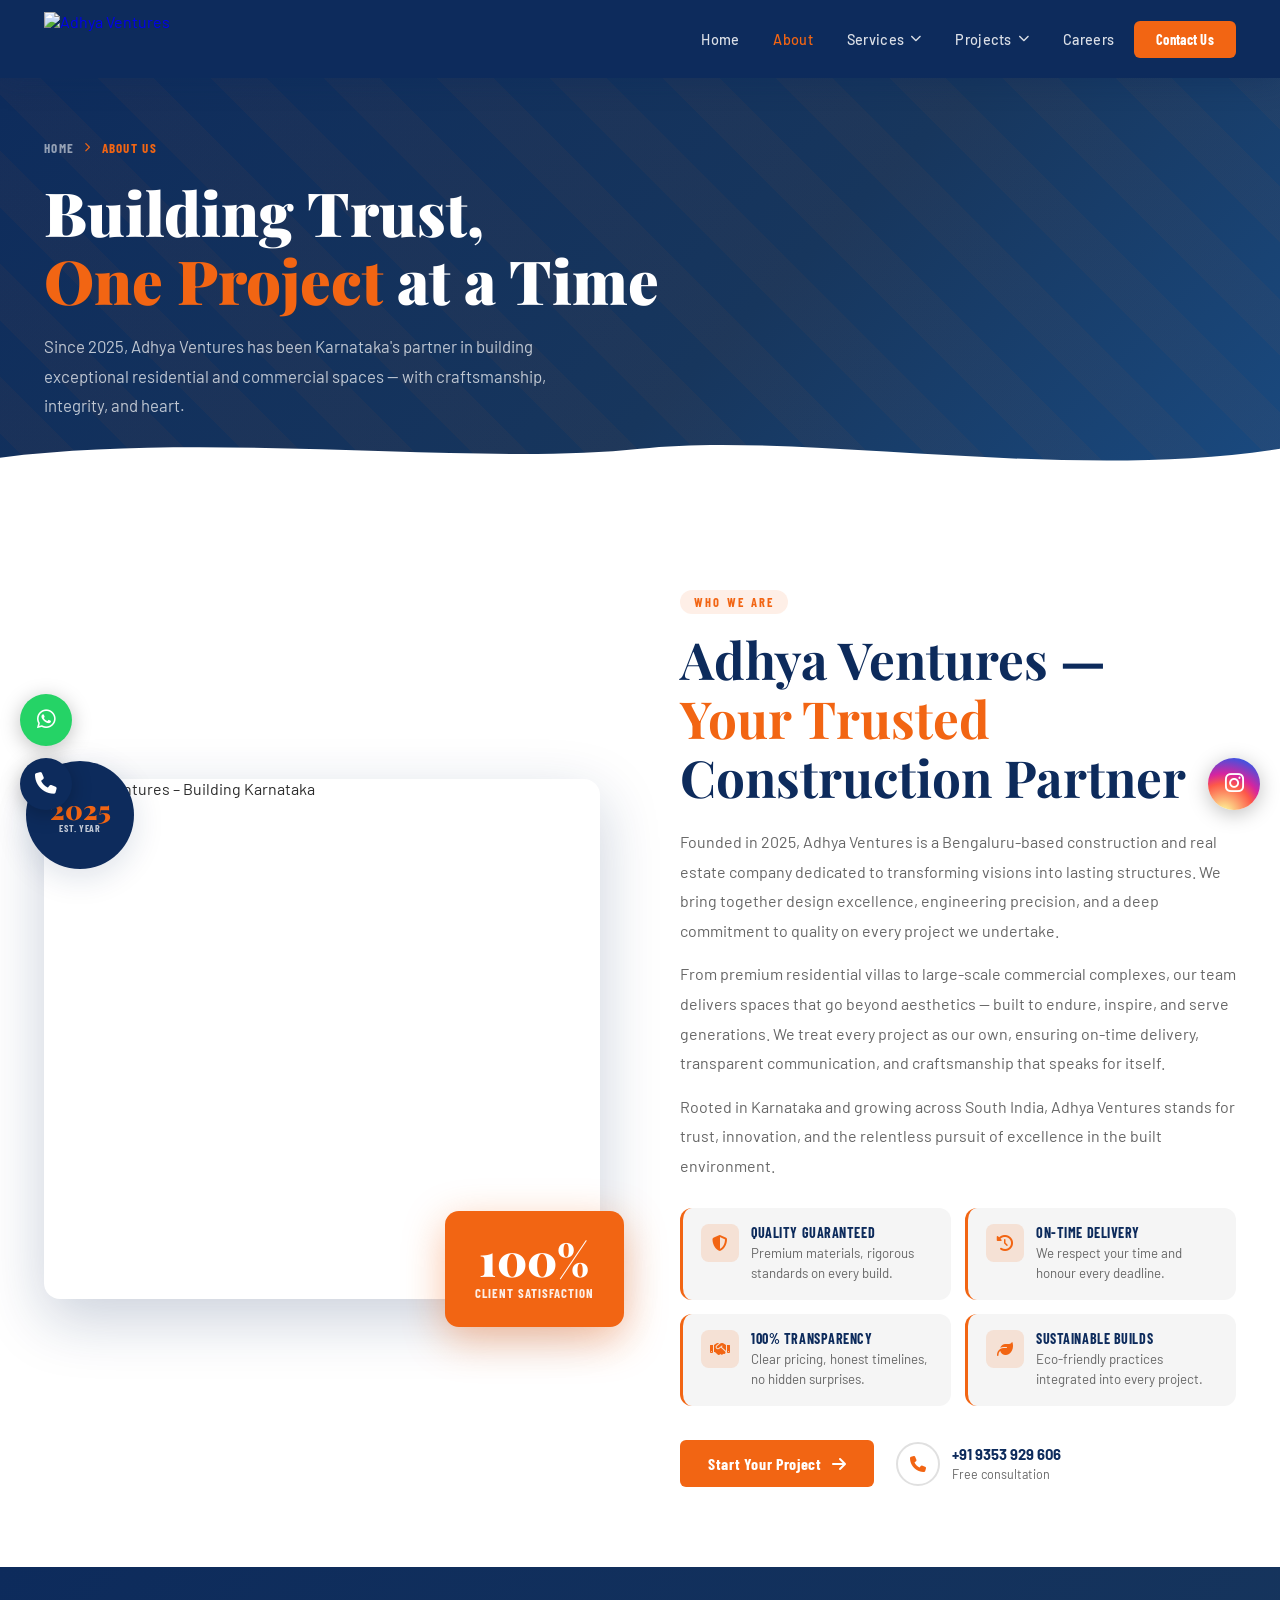
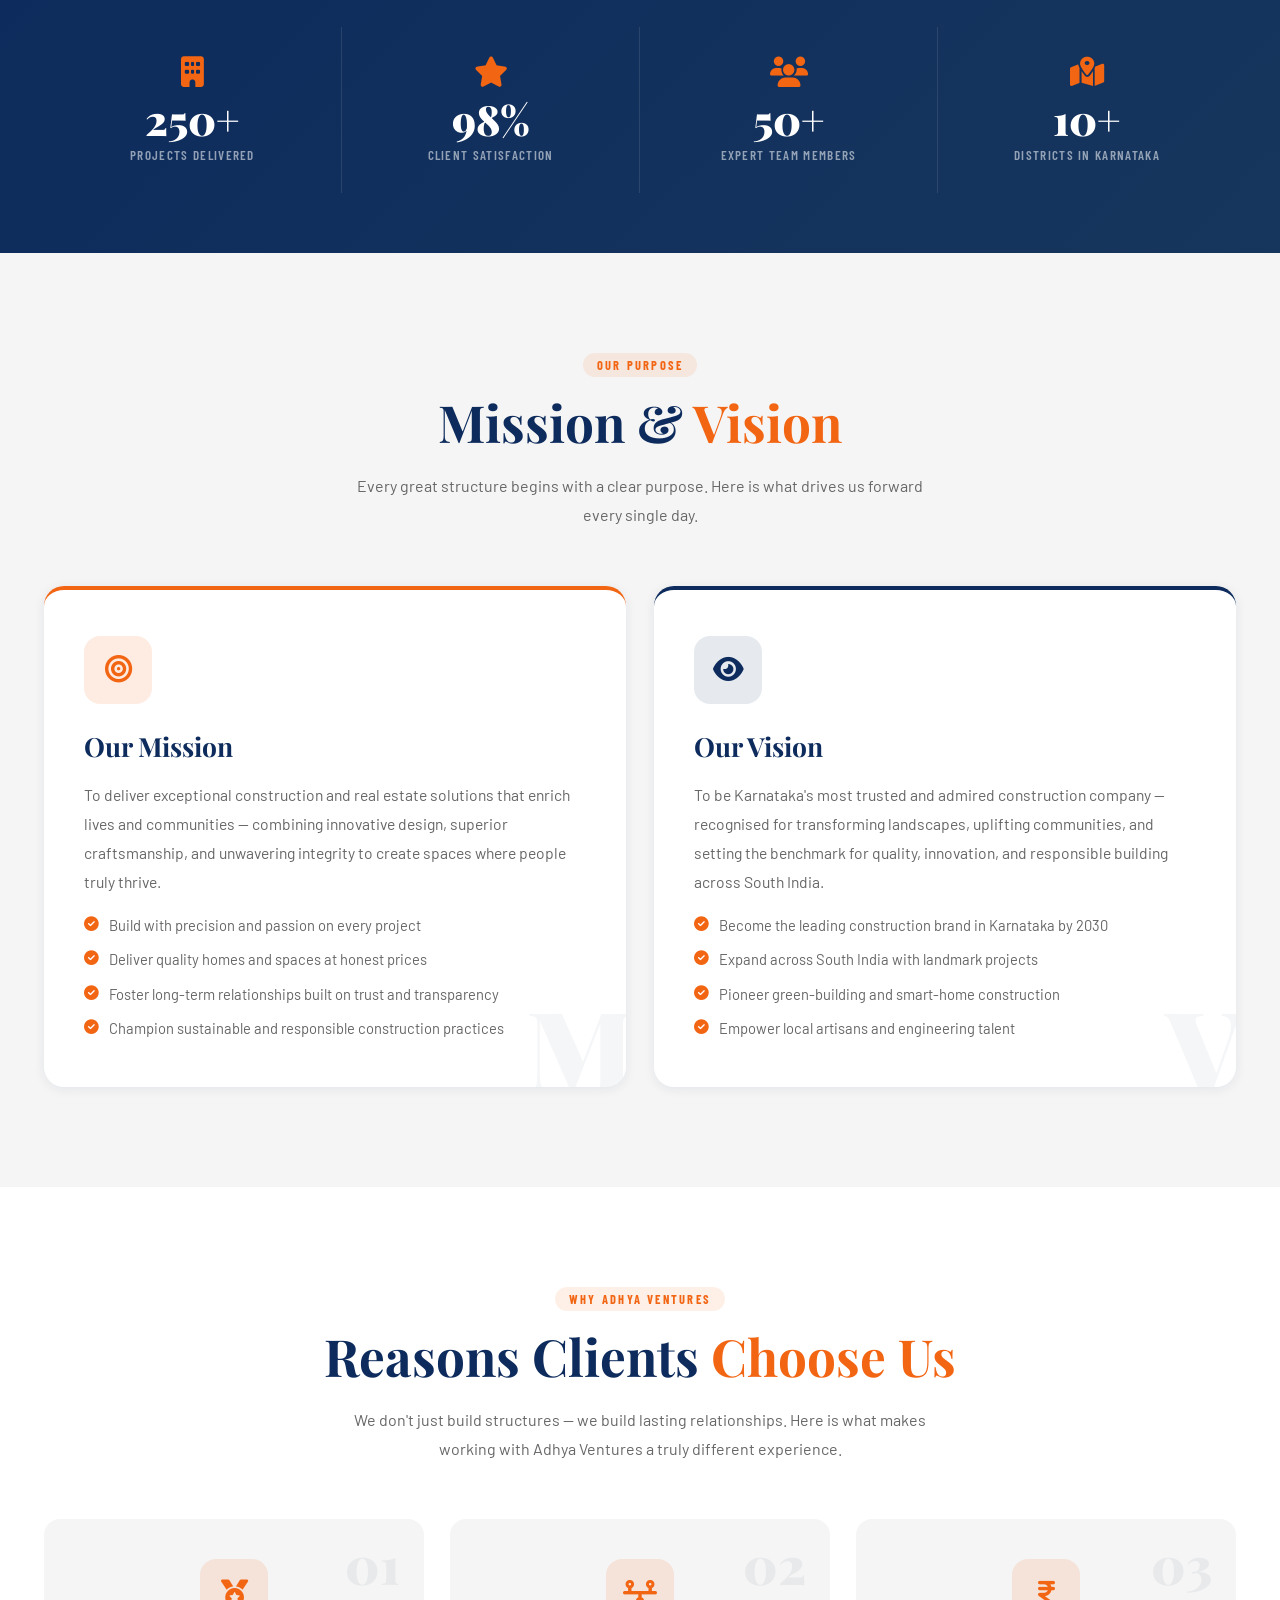
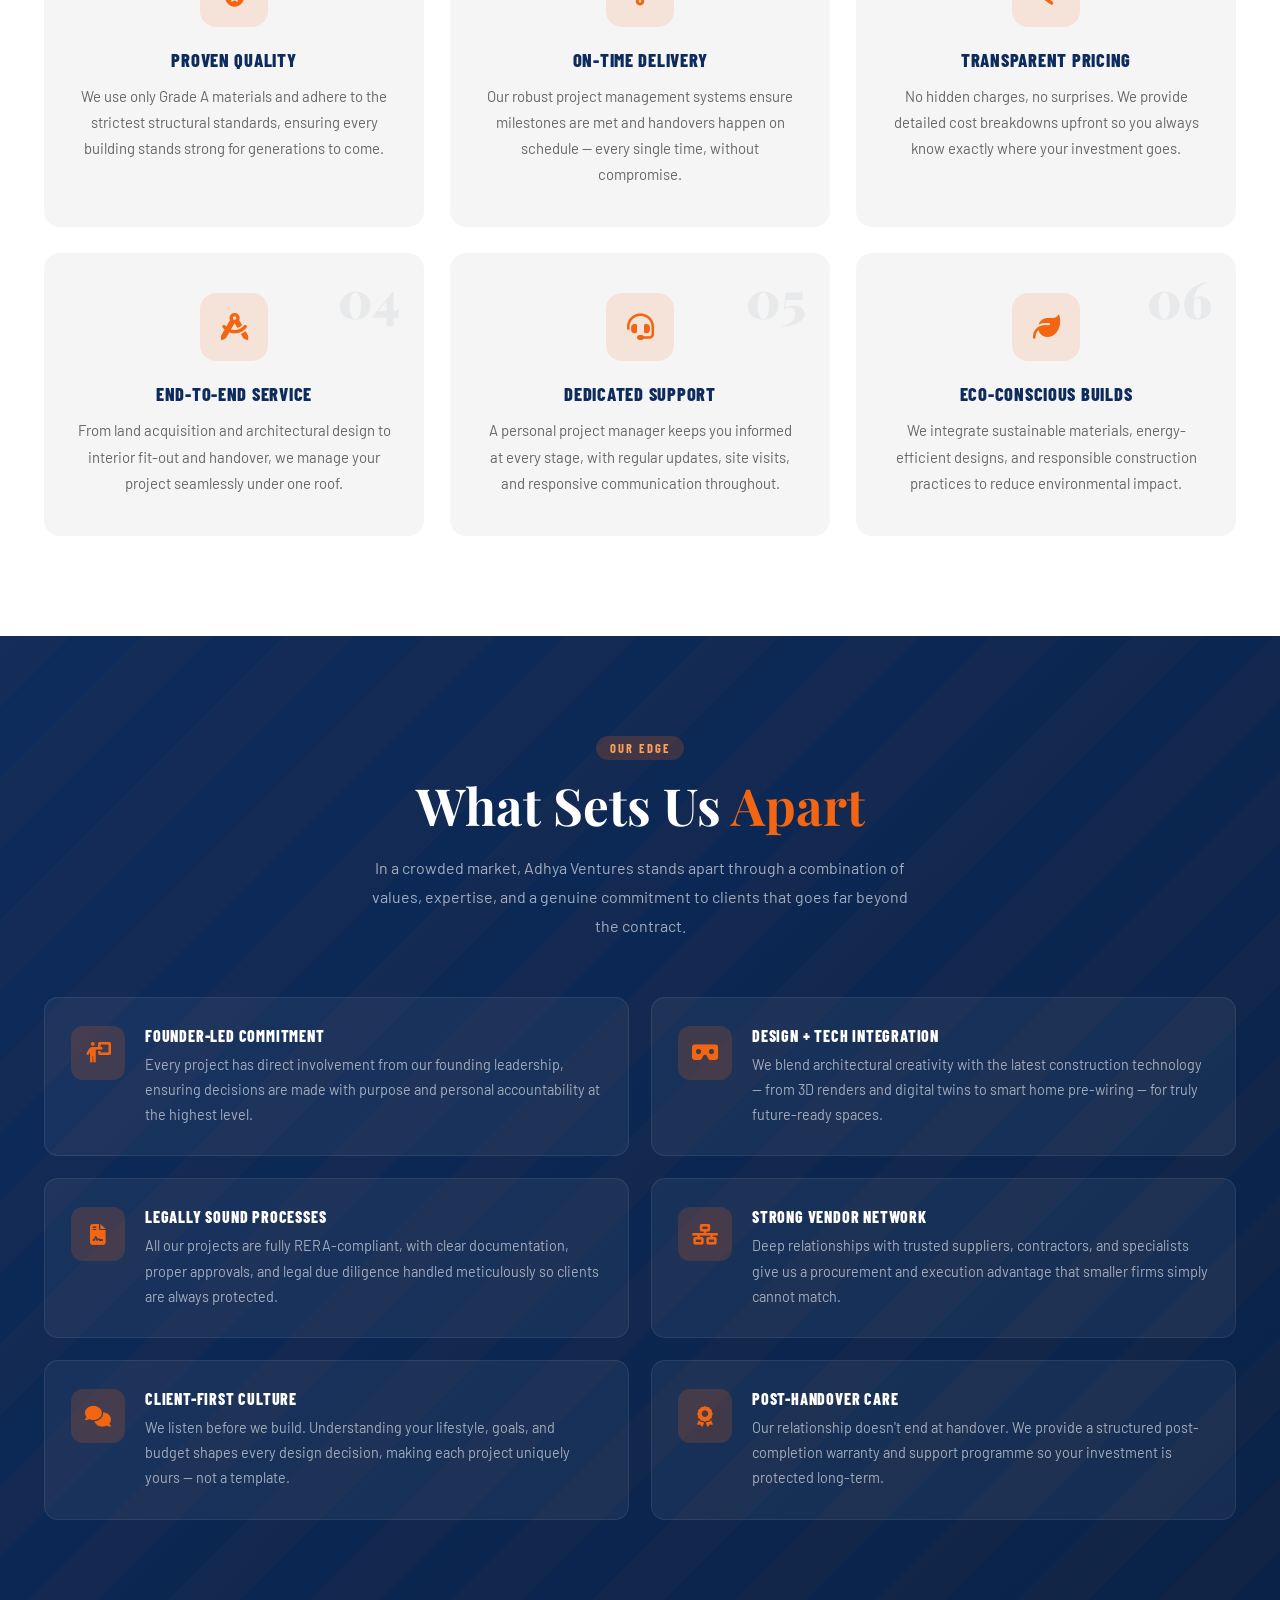
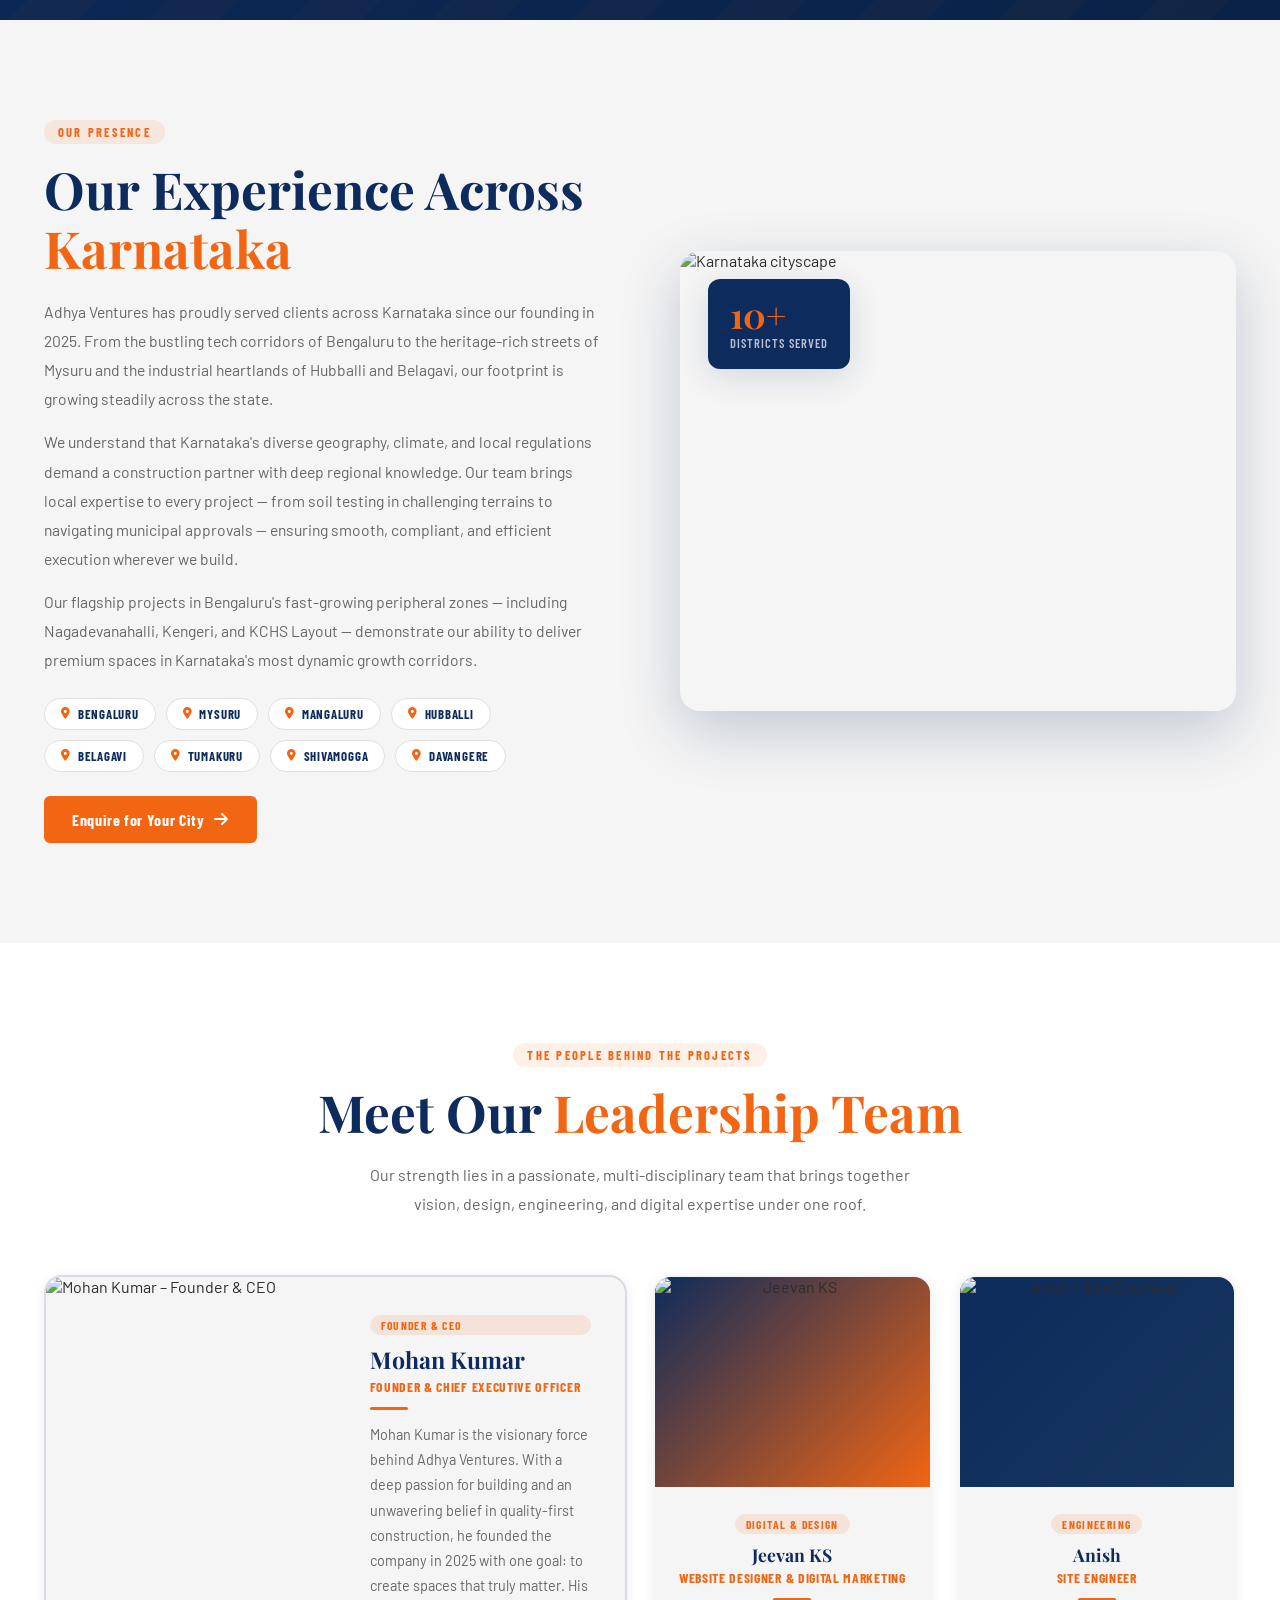
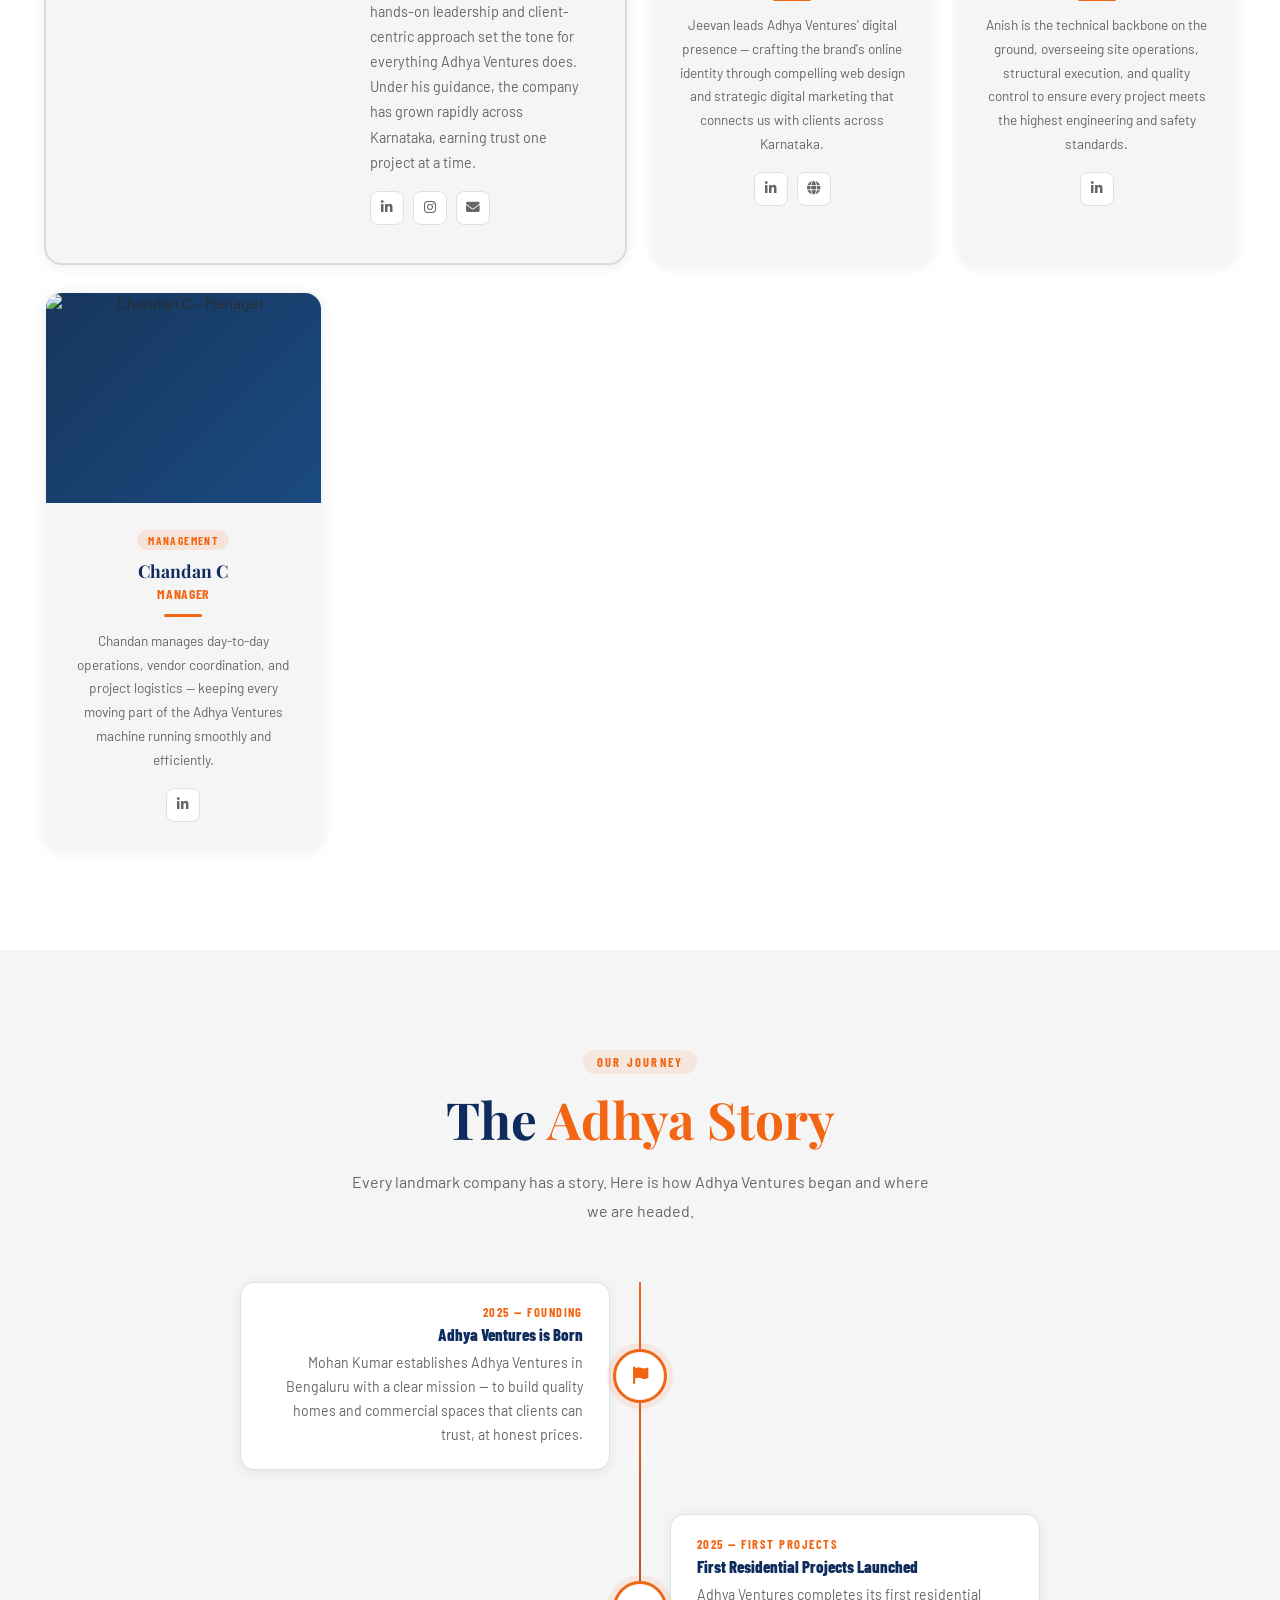
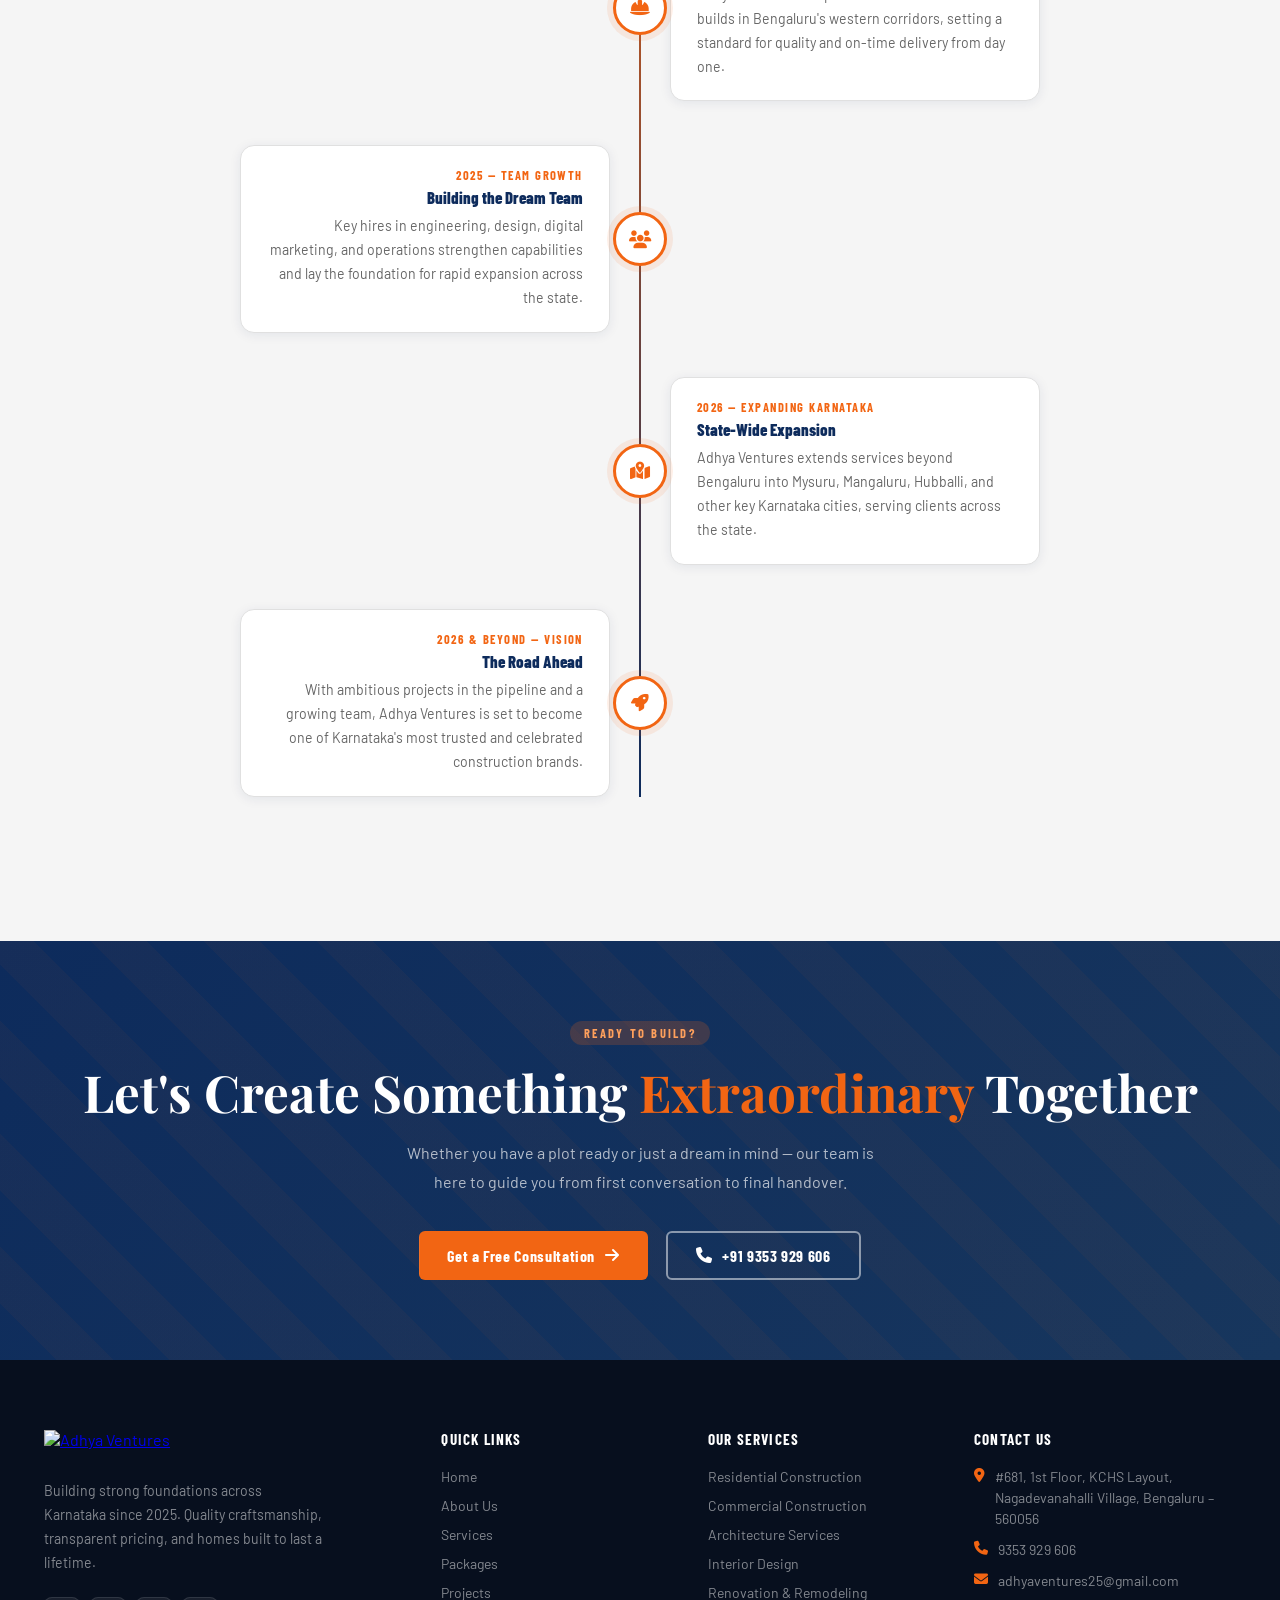
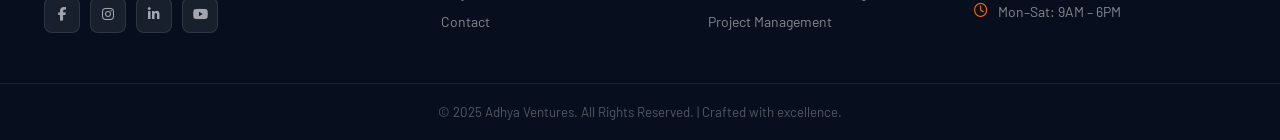
==== about.html @ 51d88b26 "Add files via upload" ====
<!DOCTYPE html>
<html lang="en">
<head>
  <meta charset="UTF-8" />
  <meta name="viewport" content="width=device-width, initial-scale=1.0"/>
  <title>About Us – Adhya Ventures</title>
  <link rel="stylesheet" href="about.css" />
  <link href="https://fonts.googleapis.com/css2?family=Playfair+Display:wght@700;900&family=Barlow:wght@300;400;500;600;700&family=Barlow+Condensed:wght@600;700;800&display=swap" rel="stylesheet"/>
  <link rel="stylesheet" href="https://cdnjs.cloudflare.com/ajax/libs/font-awesome/6.5.0/css/all.min.css"/>
  <style>
    /* ══════════════════════════════════════════════
       ABOUT PAGE – ADDITIONAL STYLES
       (style.css is shared; only page-specific CSS here)
    ══════════════════════════════════════════════ */

    /* ── PAGE HERO ── */
    .page-hero {
      position: relative;
      min-height: 460px;
      display: flex;
      align-items: flex-end;
      overflow: hidden;
      padding-bottom: 70px;
      background: linear-gradient(135deg, #0D2B5C 0%, #17365D 60%, #1a4a80 100%);
    }
    .page-hero::before {
      content: '';
      position: absolute;
      inset: 0;
      background: url('https://images.unsplash.com/photo-1503387762-592deb58ef4e?w=1800&q=80') center/cover no-repeat;
      opacity: 0.12;
    }
    .page-hero-pattern {
      position: absolute;
      inset: 0;
      background-image: repeating-linear-gradient(45deg,transparent,transparent 40px,rgba(242,101,19,.04) 40px,rgba(242,101,19,.04) 80px);
    }
    .page-hero-inner {
      position: relative;
      z-index: 2;
      max-width: 1240px;
      margin: 0 auto;
      padding: 140px 24px 0;
      width: 100%;
    }
    .breadcrumb {
      display: flex;
      align-items: center;
      gap: 10px;
      font-family: var(--ff-cond);
      font-size: .82rem;
      font-weight: 700;
      letter-spacing: .1em;
      text-transform: uppercase;
      color: rgba(255,255,255,.55);
      margin-bottom: 22px;
    }
    .breadcrumb a { color: rgba(255,255,255,.55); text-decoration: none; transition: color .3s; }
    .breadcrumb a:hover { color: var(--orange); }
    .breadcrumb i { font-size: .6rem; color: var(--orange); }
    .breadcrumb span { color: var(--orange); }
    .page-hero-title {
      font-family: var(--ff-display);
      font-size: clamp(2.2rem, 5vw, 3.8rem);
      font-weight: 900;
      color: var(--white);
      line-height: 1.12;
      margin-bottom: 18px;
    }
    .page-hero-title span { color: var(--orange); }
    .page-hero-subtitle {
      font-size: 1.05rem;
      color: rgba(255,255,255,.72);
      max-width: 540px;
      line-height: 1.75;
    }
    .page-hero-wave {
      position: absolute;
      bottom: -1px;
      left: 0;
      right: 0;
    }

    /* ── ABOUT INTRO ── */
    .about-intro-section {
      padding: 100px 0 80px;
      background: var(--white);
    }
    .about-intro-grid {
      display: grid;
      grid-template-columns: 1fr 1fr;
      gap: 80px;
      align-items: center;
    }
    .about-visual-wrap { position: relative; }
    .about-main-img {
      width: 100%;
      height: 520px;
      object-fit: cover;
      border-radius: 16px;
      display: block;
      box-shadow: var(--shadow-lg);
    }
    .about-acc-card {
      position: absolute;
      bottom: -28px;
      right: -24px;
      background: var(--orange);
      color: var(--white);
      border-radius: 14px;
      padding: 26px 30px;
      text-align: center;
      box-shadow: 0 12px 40px rgba(242,101,19,.4);
    }
    .about-acc-card strong {
      display: block;
      font-family: var(--ff-display);
      font-size: 2.8rem;
      font-weight: 900;
      line-height: 1;
    }
    .about-acc-card span {
      font-family: var(--ff-cond);
      font-size: .8rem;
      font-weight: 700;
      letter-spacing: .08em;
      text-transform: uppercase;
      opacity: .9;
    }
    .about-badge-circle {
      position: absolute;
      top: -18px;
      left: -18px;
      background: var(--navy);
      color: var(--white);
      border-radius: 50%;
      width: 108px;
      height: 108px;
      display: flex;
      flex-direction: column;
      align-items: center;
      justify-content: center;
      box-shadow: var(--shadow-md);
      text-align: center;
    }
    .about-badge-circle strong {
      font-family: var(--ff-display);
      font-size: 1.65rem;
      font-weight: 900;
      color: var(--orange);
      line-height: 1;
    }
    .about-badge-circle span {
      font-family: var(--ff-cond);
      font-size: .62rem;
      font-weight: 700;
      letter-spacing: .06em;
      text-transform: uppercase;
      color: rgba(255,255,255,.75);
    }

    /* intro text */
    .about-intro-text p {
      color: var(--text-light);
      line-height: 1.85;
      margin-bottom: 14px;
      font-size: 1rem;
    }
    .ai-highlights {
      display: grid;
      grid-template-columns: 1fr 1fr;
      gap: 14px;
      margin-top: 28px;
    }
    .ai-hl {
      display: flex;
      align-items: flex-start;
      gap: 12px;
      padding: 16px 18px;
      background: var(--gray-bg);
      border-radius: var(--radius);
      border-left: 3px solid var(--orange);
      transition: var(--trans);
    }
    .ai-hl:hover { background: rgba(242,101,19,.07); transform: translateY(-2px); }
    .ai-hl-icon {
      width: 38px; height: 38px;
      background: rgba(242,101,19,.14);
      border-radius: 8px;
      display: flex; align-items: center; justify-content: center;
      color: var(--orange); font-size: 1rem; flex-shrink: 0;
    }
    .ai-hl h6 {
      font-family: var(--ff-cond);
      font-size: .88rem; font-weight: 700;
      letter-spacing: .04em; text-transform: uppercase;
      color: var(--navy); margin-bottom: 3px;
    }
    .ai-hl p { font-size: .83rem; color: var(--text-light); line-height: 1.5; margin: 0; }

    .intro-cta-row {
      display: flex;
      align-items: center;
      gap: 22px;
      margin-top: 34px;
      flex-wrap: wrap;
    }
    .call-link {
      display: flex; align-items: center; gap: 12px;
      text-decoration: none; color: var(--navy); transition: var(--trans);
    }
    .call-link:hover { color: var(--orange); }
    .call-link-icon {
      width: 44px; height: 44px;
      border: 2px solid var(--border);
      border-radius: 50%;
      display: flex; align-items: center; justify-content: center;
      font-size: 1rem; color: var(--orange);
    }
    .call-link strong { display: block; font-size: .93rem; font-weight: 700; }
    .call-link span { font-size: .78rem; color: var(--text-light); }

    /* ── STATS BAND ── */
    .stats-band {
      background: linear-gradient(135deg, var(--navy) 0%, var(--dark) 100%);
      padding: 60px 0;
    }
    .stats-band-inner {
      display: grid;
      grid-template-columns: repeat(4, 1fr);
    }
    .sb-item {
      text-align: center;
      padding: 30px 18px;
      border-right: 1px solid rgba(255,255,255,.1);
    }
    .sb-item:last-child { border-right: none; }
    .sb-item i { font-size: 1.9rem; color: var(--orange); display: block; margin-bottom: 10px; }
    .sb-item strong {
      display: block;
      font-family: var(--ff-display);
      font-size: 2.6rem; font-weight: 900;
      color: var(--white); line-height: 1;
    }
    .sb-item span {
      font-family: var(--ff-cond);
      font-size: .82rem; font-weight: 600;
      letter-spacing: .1em; text-transform: uppercase;
      color: rgba(255,255,255,.55);
      margin-top: 8px; display: block;
    }

    /* ── MISSION & VISION ── */
    .mv-section {
      padding: 100px 0;
      background: var(--gray-bg);
    }
    .section-center { text-align: center; margin-bottom: 56px; }
    .section-center p { color: var(--text-light); max-width: 580px; margin: 0 auto; line-height: 1.8; }
    .mv-grid {
      display: grid;
      grid-template-columns: 1fr 1fr;
      gap: 28px;
    }
    .mv-card {
      background: var(--white);
      border-radius: 20px;
      padding: 46px 40px;
      position: relative;
      overflow: hidden;
      box-shadow: var(--shadow-sm);
      transition: var(--trans);
      border-top: 4px solid transparent;
    }
    .mv-card:hover { transform: translateY(-6px); box-shadow: var(--shadow-md); }
    .mv-card.mission { border-top-color: var(--orange); }
    .mv-card.vision  { border-top-color: var(--navy); }
    .mv-wm {
      position: absolute;
      bottom: -16px; right: -8px;
      font-size: 7rem; opacity: .04;
      color: var(--navy);
      font-family: var(--ff-display); font-weight: 900;
      pointer-events: none; line-height: 1;
    }
    .mv-icon-box {
      width: 68px; height: 68px; border-radius: 16px;
      display: flex; align-items: center; justify-content: center;
      font-size: 1.7rem; margin-bottom: 24px;
    }
    .mv-card.mission .mv-icon-box { background: rgba(242,101,19,.12); color: var(--orange); }
    .mv-card.vision  .mv-icon-box { background: rgba(13,43,92,.1);     color: var(--navy); }
    .mv-card h3 {
      font-family: var(--ff-display);
      font-size: 1.65rem; color: var(--navy); margin-bottom: 16px;
    }
    .mv-card > p { color: var(--text-light); line-height: 1.85; font-size: .98rem; }
    .mv-list { list-style: none; margin-top: 18px; display: flex; flex-direction: column; gap: 11px; }
    .mv-list li {
      display: flex; align-items: flex-start; gap: 10px;
      color: var(--text-light); font-size: .92rem; line-height: 1.6;
    }
    .mv-list li i { color: var(--orange); margin-top: 3px; flex-shrink: 0; }

    /* ── WHY CHOOSE US ── */
    .why-us-section {
      padding: 100px 0;
      background: var(--white);
    }
    .why-us-grid {
      display: grid;
      grid-template-columns: repeat(3, 1fr);
      gap: 26px;
    }
    .wuc {
      background: var(--gray-bg);
      border-radius: 16px;
      padding: 38px 30px;
      text-align: center;
      position: relative;
      overflow: hidden;
      transition: var(--trans);
      border: 2px solid transparent;
    }
    .wuc:hover { border-color: var(--orange); background: var(--white); transform: translateY(-8px); box-shadow: var(--shadow-md); }
    .wuc-num {
      position: absolute; top: 18px; right: 22px;
      font-family: var(--ff-display); font-size: 3.2rem; font-weight: 900;
      color: rgba(13,43,92,.06); line-height: 1;
    }
    .wuc-icon {
      width: 68px; height: 68px; border-radius: 16px;
      background: rgba(242,101,19,.12);
      display: flex; align-items: center; justify-content: center;
      font-size: 1.7rem; color: var(--orange);
      margin: 0 auto 22px; transition: var(--trans);
    }
    .wuc:hover .wuc-icon { background: var(--orange); color: var(--white); }
    .wuc h4 {
      font-family: var(--ff-cond); font-size: 1.15rem; font-weight: 800;
      letter-spacing: .04em; text-transform: uppercase;
      color: var(--navy); margin-bottom: 12px;
    }
    .wuc p { color: var(--text-light); line-height: 1.75; font-size: .93rem; }

    /* ── WHAT SETS US APART ── */
    .apart-section {
      padding: 100px 0;
      background: linear-gradient(135deg, var(--navy) 0%, #0a2247 100%);
      position: relative; overflow: hidden;
    }
    .apart-section::before {
      content: '';
      position: absolute; inset: 0;
      background-image: repeating-linear-gradient(-45deg,transparent,transparent 50px,rgba(242,101,19,.03) 50px,rgba(242,101,19,.03) 100px);
    }
    .apart-inner { position: relative; z-index: 1; }
    .apart-grid {
      display: grid;
      grid-template-columns: repeat(2, 1fr);
      gap: 22px;
    }
    .apart-card {
      display: flex; gap: 20px; align-items: flex-start;
      background: rgba(255,255,255,.05);
      border: 1px solid rgba(255,255,255,.08);
      border-radius: 14px; padding: 28px 26px;
      transition: var(--trans);
    }
    .apart-card:hover {
      background: rgba(242,101,19,.1);
      border-color: rgba(242,101,19,.3);
      transform: translateY(-4px);
    }
    .apart-card-icon {
      width: 54px; height: 54px; border-radius: 12px;
      background: rgba(242,101,19,.18);
      display: flex; align-items: center; justify-content: center;
      font-size: 1.3rem; color: var(--orange); flex-shrink: 0;
      transition: var(--trans);
    }
    .apart-card:hover .apart-card-icon { background: var(--orange); color: var(--white); }
    .apart-card h5 {
      font-family: var(--ff-cond); font-size: 1rem; font-weight: 800;
      letter-spacing: .05em; text-transform: uppercase;
      color: var(--white); margin-bottom: 7px;
    }
    .apart-card p { color: rgba(255,255,255,.6); font-size: .9rem; line-height: 1.75; }

    /* ── KARNATAKA EXPERIENCE ── */
    .karnataka-section {
      padding: 100px 0;
      background: var(--gray-bg);
    }
    .karnataka-grid {
      display: grid;
      grid-template-columns: 1fr 1fr;
      gap: 80px;
      align-items: center;
    }
    .karnataka-text p { color: var(--text-light); line-height: 1.85; font-size: .98rem; margin-bottom: 14px; }
    .region-tags { display: flex; flex-wrap: wrap; gap: 10px; margin: 24px 0; }
    .rtag {
      display: flex; align-items: center; gap: 7px;
      background: var(--white); border: 1px solid var(--border);
      border-radius: 30px; padding: 7px 16px;
      font-family: var(--ff-cond); font-size: .8rem;
      font-weight: 700; letter-spacing: .06em; text-transform: uppercase;
      color: var(--navy); transition: var(--trans); cursor: default;
    }
    .rtag:hover { background: var(--orange); color: var(--white); border-color: var(--orange); }
    .rtag i { color: var(--orange); font-size: .72rem; }
    .rtag:hover i { color: var(--white); }
    .karnataka-visual { position: relative; }
    .k-img-wrap { border-radius: 20px; overflow: hidden; box-shadow: var(--shadow-lg); position: relative; }
    .k-img-wrap img { width: 100%; height: 460px; object-fit: cover; display: block; }
    .k-stat-overlay {
      position: absolute; top: 28px; left: 28px;
      background: var(--navy); color: var(--white);
      border-radius: 12px; padding: 18px 22px;
      box-shadow: var(--shadow-md);
    }
    .k-stat-overlay strong {
      display: block;
      font-family: var(--ff-display); font-size: 2.2rem;
      color: var(--orange); line-height: 1;
    }
    .k-stat-overlay span {
      font-family: var(--ff-cond); font-size: .78rem;
      font-weight: 600; letter-spacing: .08em;
      text-transform: uppercase; color: rgba(255,255,255,.7);
    }

    /* ── LEADERSHIP TEAM ── */
    .team-section {
      padding: 100px 0;
      background: var(--white);
    }
    .team-grid {
      display: grid;
      grid-template-columns: repeat(4, 1fr);
      gap: 26px;
    }
    .tc {
      background: var(--gray-bg);
      border-radius: 18px;
      overflow: hidden;
      box-shadow: var(--shadow-sm);
      transition: var(--trans);
      border: 2px solid transparent;
      text-align: center;
    }
    .tc:hover { transform: translateY(-8px); box-shadow: var(--shadow-md); border-color: var(--orange); }
    .tc.featured {
      grid-column: span 2;
      display: grid;
      grid-template-columns: 1fr 1fr;
      text-align: left;
      border-color: rgba(13,43,92,.12);
    }
    .tc.featured:hover { border-color: var(--orange); }
    .tc-img {
      position: relative; overflow: hidden;
    }
    .tc.featured .tc-img { min-height: 340px; }
    .tc:not(.featured) .tc-img { height: 210px; }
    .tc-img img {
      width: 100%; height: 100%;
      object-fit: cover; object-position: top;
      display: block; transition: transform .5s ease;
    }
    .tc:hover .tc-img img { transform: scale(1.05); }
    .tc-img-overlay {
      position: absolute; inset: 0;
      background: linear-gradient(to top, rgba(13,43,92,.65) 0%, transparent 60%);
      opacity: 0; transition: var(--trans);
    }
    .tc:hover .tc-img-overlay { opacity: 1; }
    .tc-info { padding: 26px 22px; }
    .tc.featured .tc-info {
      padding: 38px 34px;
      display: flex; flex-direction: column; justify-content: center;
    }
    .tc-badge {
      display: inline-block;
      background: rgba(242,101,19,.12);
      color: var(--orange);
      font-family: var(--ff-cond); font-size: .72rem;
      font-weight: 700; letter-spacing: .12em; text-transform: uppercase;
      padding: 3px 11px; border-radius: 30px;
      margin-bottom: 9px;
    }
    .tc-info h3 {
      font-family: var(--ff-display);
      font-size: 1.45rem; color: var(--navy); margin-bottom: 3px;
    }
    .tc:not(.featured) .tc-info h3 { font-size: 1.1rem; }
    .tc-title {
      font-family: var(--ff-cond); font-size: .86rem;
      font-weight: 700; letter-spacing: .05em; text-transform: uppercase;
      color: var(--orange); margin-bottom: 12px;
    }
    .tc-divider {
      width: 38px; height: 3px;
      background: var(--orange); border-radius: 2px;
      margin-bottom: 12px;
    }
    .tc:not(.featured) .tc-divider { margin: 0 auto 12px; }
    .tc-info p { color: var(--text-light); font-size: .9rem; line-height: 1.75; }
    .tc:not(.featured) .tc-info p { font-size: .85rem; }
    .tc-socials {
      display: flex; gap: 9px; margin-top: 16px;
    }
    .tc:not(.featured) .tc-socials { justify-content: center; }
    .tc-soc {
      width: 34px; height: 34px; border-radius: 8px;
      background: var(--white); border: 1px solid var(--border);
      display: flex; align-items: center; justify-content: center;
      color: var(--text-light); font-size: .85rem;
      text-decoration: none; transition: var(--trans);
    }
    .tc-soc:hover { background: var(--orange); color: var(--white); border-color: var(--orange); }

    /* ── OUR STORY TIMELINE ── */
    .story-section {
      padding: 100px 0;
      background: var(--gray-bg);
    }
    .tl-wrap {
      position: relative;
      max-width: 800px;
      margin: 0 auto;
    }
    .tl-wrap::before {
      content: '';
      position: absolute;
      left: 50%; top: 0; bottom: 0;
      width: 2px;
      background: linear-gradient(to bottom, var(--orange), var(--navy));
      transform: translateX(-50%);
    }
    .tl-row {
      display: grid;
      grid-template-columns: 1fr 60px 1fr;
      align-items: center;
      margin-bottom: 44px;
    }
    .tl-node {
      width: 54px; height: 54px; border-radius: 50%;
      background: var(--white); border: 3px solid var(--orange);
      display: flex; align-items: center; justify-content: center;
      font-size: 1.1rem; color: var(--orange);
      box-shadow: 0 0 0 6px rgba(242,101,19,.1);
      z-index: 1; position: relative;
      justify-self: center;
    }
    .tl-card {
      background: var(--white); border-radius: 14px;
      padding: 22px 26px;
      box-shadow: var(--shadow-sm);
      border: 1px solid var(--border);
      transition: var(--trans);
    }
    .tl-card:hover { box-shadow: var(--shadow-md); border-color: var(--orange); }
    .tl-card.right { text-align: left; }
    .tl-card.left  { text-align: right; }
    .tl-empty { /* spacer */ }
    .tl-year {
      font-family: var(--ff-cond); font-size: .78rem;
      font-weight: 700; letter-spacing: .12em; text-transform: uppercase;
      color: var(--orange); margin-bottom: 5px;
    }
    .tl-card h4 {
      font-family: var(--ff-cond); font-size: 1.05rem;
      font-weight: 800; color: var(--navy); margin-bottom: 7px;
    }
    .tl-card p { color: var(--text-light); font-size: .88rem; line-height: 1.7; }

    /* ── RESPONSIVE ── */
    @media (max-width: 1024px) {
      .about-intro-grid,
      .karnataka-grid { grid-template-columns: 1fr; gap: 48px; }
      .about-acc-card { right: 0; }
      .about-badge-circle { top: -14px; left: -12px; }
      .stats-band-inner { grid-template-columns: repeat(2, 1fr); }
      .sb-item { border-right: none; border-bottom: 1px solid rgba(255,255,255,.1); }
      .sb-item:nth-child(odd) { border-right: 1px solid rgba(255,255,255,.1); }
    }
    @media (max-width: 900px) {
      .mv-grid { grid-template-columns: 1fr; }
      .why-us-grid { grid-template-columns: 1fr 1fr; }
      .apart-grid { grid-template-columns: 1fr; }
      .team-grid { grid-template-columns: 1fr 1fr; }
      .tc.featured { grid-column: span 2; grid-template-columns: 1fr; }
      .tc.featured .tc-img { min-height: 240px; }
      .tc.featured .tc-info { text-align: center; }
      .tc.featured .tc-divider { margin: 0 auto 12px; }
      .tc.featured .tc-socials { justify-content: center; }
      .tl-wrap::before { left: 24px; }
      .tl-row { grid-template-columns: 52px 1fr; grid-template-rows: auto; }
      .tl-card.left { text-align: left; grid-column: 2; grid-row: 1; }
      .tl-card.right { grid-column: 2; grid-row: 1; }
      .tl-node { grid-column: 1; grid-row: 1; justify-self: center; }
      .tl-empty { display: none; }
    }
    @media (max-width: 640px) {
      .why-us-grid { grid-template-columns: 1fr; }
      .ai-highlights { grid-template-columns: 1fr; }
      .team-grid { grid-template-columns: 1fr; }
      .tc.featured { grid-column: span 1; }
      .stats-band-inner { grid-template-columns: 1fr 1fr; }
    }
  </style>
</head>
<body>

  <!-- ═══ FLOATING SOCIALS ═══ -->
  <div class="float-left-stack">
    <a href="https://wa.me/919353929606" target="_blank" rel="noopener" class="float-btn whatsapp-btn" aria-label="Chat on WhatsApp">
      <i class="fa-brands fa-whatsapp"></i>
      <span class="float-tooltip">Chat on WhatsApp</span>
    </a>
    <a href="tel:+919353929606" class="float-btn phone-btn" aria-label="Call Us">
      <i class="fa-solid fa-phone"></i>
      <span class="float-tooltip">Call Us</span>
    </a>
  </div>
  <div class="float-right-stack">
    <a href="https://www.instagram.com/adhyaventures" target="_blank" rel="noopener" class="float-btn instagram-float-btn" aria-label="Follow on Instagram">
      <i class="fa-brands fa-instagram"></i>
      <span class="float-tooltip float-tooltip-left">@adhyaventures</span>
    </a>
  </div>

  <!-- ═══ NAVBAR ═══ -->
  <header class="navbar scrolled" id="navbar">
    <div class="nav-inner">
      <a href="index.html" class="logo">
        <!-- ✏️ Same logo as index.html — replace path if needed -->
        <img src="adhya-logo.jpeg" alt="Adhya Ventures" class="nav-logo-img"/>
      </a>
      <nav class="nav-links">
        <a href="index.html">Home</a>
        <a href="about.html" style="color:var(--orange);">About</a>
        <div class="nav-dropdown">
          <a href="services.html" class="nav-dropdown-toggle">Services <i class="fa-solid fa-chevron-down nav-chevron"></i></a>
          <div class="nav-dropdown-menu">
            <a href="services.html" class="dropdown-item">
              <i class="fa-solid fa-helmet-safety"></i>
              <div><span>Construction Services</span><small>Residential &amp; Commercial builds</small></div>
            </a>
            <a href="services.html" class="dropdown-item">
              <i class="fa-solid fa-compass-drafting"></i>
              <div><span>Architecture Services</span><small>Planning, design &amp; visualisation</small></div>
            </a>
            <a href="services.html" class="dropdown-item">
              <i class="fa-solid fa-couch"></i>
              <div><span>Interior Design</span><small>Residential &amp; commercial spaces</small></div>
            </a>
          </div>
        </div>
        <div class="nav-dropdown">
          <a href="projects.html" class="nav-dropdown-toggle">Projects <i class="fa-solid fa-chevron-down nav-chevron"></i></a>
          <div class="nav-dropdown-menu">
            <a href="projects.html" class="dropdown-item">
              <i class="fa-solid fa-house-chimney"></i>
              <div><span>Residential</span><small>Villas, apartments &amp; homes</small></div>
            </a>
            <a href="Projects.html" class="dropdown-item">
              <i class="fa-solid fa-building"></i>
              <div><span>Commercial</span><small>Offices, retail &amp; business complexes</small></div>
            </a>
          </div>
        </div>
        <a href="#careesrs">Careers</a>
        <a href="contact.html" class="nav-cta">Contact Us</a>
      </nav>
      <button class="hamburger" id="hamburger" aria-label="Menu">
        <span></span><span></span><span></span>
      </button>
    </div>
    <div class="mobile-menu" id="mobileMenu">
      <a href="index.html">Home</a>
      <a href="about.html">About</a>
      <a href="services.html">Services</a>
      <div class="mobile-sub">
        <a href="services.html">↳ Construction Services</a>
        <a href="services.html">↳ Architecture Services</a>
        <a href="services.html">↳ Interior Design</a>
      </div>
      <a href="projects.html">Projects</a>
      <div class="mobile-sub">
        <a href="projects.html">↳ Residential</a>
        <a href="projects.html">↳ Commercial</a>
      </div>
      <a href="careers.html">Partners</a>
      <a href="contact.html">Contact Us</a>
    </div>
  </header>

  <!-- ═══ PAGE HERO ═══ -->
  <section class="page-hero">
    <div class="page-hero-pattern"></div>
    <div class="page-hero-inner">
      <div class="breadcrumb">
        <a href="index.html">Home</a>
        <i class="fa-solid fa-chevron-right"></i>
        <span>About Us</span>
      </div>
      <h1 class="page-hero-title">Building Trust,<br><span>One Project</span> at a Time</h1>
      <p class="page-hero-subtitle">Since 2025, Adhya Ventures has been Karnataka's partner in building exceptional residential and commercial spaces — with craftsmanship, integrity, and heart.</p>
    </div>
    <svg class="page-hero-wave" viewBox="0 0 1440 68" fill="none" xmlns="http://www.w3.org/2000/svg" preserveAspectRatio="none">
      <path d="M0 68L1440 68L1440 20C1200 58 900 0 720 20C540 40 240 0 0 30L0 68Z" fill="#ffffff"/>
    </svg>
  </section>

  <!-- ═══ ABOUT INTRO ═══ -->
  <section class="about-intro-section">
    <div class="container">
      <div class="about-intro-grid">

        <!-- Visual -->
        <div class="about-visual-wrap">
          <div class="about-badge-circle">
            <strong>2025</strong>
            <span>Est. Year</span>
          </div>
          <img
            src="https://images.unsplash.com/photo-1541976590-713941681591?w=800&q=80"
            alt="Adhya Ventures – Building Karnataka"
            class="about-main-img"
          />
          <div class="about-acc-card">
            <strong>100%</strong>
            <span>Client Satisfaction</span>
          </div>
        </div>

        <!-- Text -->
        <div class="about-intro-text">
          <span class="section-label">Who We Are</span>
          <h2 class="section-title">Adhya Ventures —<br><span>Your Trusted</span> Construction Partner</h2>
          <p>Founded in 2025, Adhya Ventures is a Bengaluru-based construction and real estate company dedicated to transforming visions into lasting structures. We bring together design excellence, engineering precision, and a deep commitment to quality on every project we undertake.</p>
          <p>From premium residential villas to large-scale commercial complexes, our team delivers spaces that go beyond aesthetics — built to endure, inspire, and serve generations. We treat every project as our own, ensuring on-time delivery, transparent communication, and craftsmanship that speaks for itself.</p>
          <p>Rooted in Karnataka and growing across South India, Adhya Ventures stands for trust, innovation, and the relentless pursuit of excellence in the built environment.</p>

          <div class="ai-highlights">
            <div class="ai-hl">
              <div class="ai-hl-icon"><i class="fa-solid fa-shield-halved"></i></div>
              <div><h6>Quality Guaranteed</h6><p>Premium materials, rigorous standards on every build.</p></div>
            </div>
            <div class="ai-hl">
              <div class="ai-hl-icon"><i class="fa-solid fa-clock-rotate-left"></i></div>
              <div><h6>On-Time Delivery</h6><p>We respect your time and honour every deadline.</p></div>
            </div>
            <div class="ai-hl">
              <div class="ai-hl-icon"><i class="fa-solid fa-handshake"></i></div>
              <div><h6>100% Transparency</h6><p>Clear pricing, honest timelines, no hidden surprises.</p></div>
            </div>
            <div class="ai-hl">
              <div class="ai-hl-icon"><i class="fa-solid fa-leaf"></i></div>
              <div><h6>Sustainable Builds</h6><p>Eco-friendly practices integrated into every project.</p></div>
            </div>
          </div>

          <div class="intro-cta-row">
            <a href="index.html#contact" class="btn-primary">Start Your Project <i class="fa-solid fa-arrow-right"></i></a>
            <a href="tel:+919353929606" class="call-link">
              <div class="call-link-icon"><i class="fa-solid fa-phone"></i></div>
              <div>
                <strong>+91 9353 929 606</strong>
                <span>Free consultation</span>
              </div>
            </a>
          </div>
        </div>

      </div>
    </div>
  </section>

  <!-- ═══ STATS BAND ═══ -->
  <section class="stats-band">
    <div class="container">
      <div class="stats-band-inner">
        <div class="sb-item">
          <i class="fa-solid fa-building"></i>
          <strong>250+</strong>
          <span>Projects Delivered</span>
        </div>
        <div class="sb-item">
          <i class="fa-solid fa-star"></i>
          <strong>98%</strong>
          <span>Client Satisfaction</span>
        </div>
        <div class="sb-item">
          <i class="fa-solid fa-users"></i>
          <strong>50+</strong>
          <span>Expert Team Members</span>
        </div>
        <div class="sb-item">
          <i class="fa-solid fa-map-location-dot"></i>
          <strong>10+</strong>
          <span>Districts in Karnataka</span>
        </div>
      </div>
    </div>
  </section>

  <!-- ═══ MISSION & VISION ═══ -->
  <section class="mv-section">
    <div class="container">
      <div class="section-center">
        <span class="section-label">Our Purpose</span>
        <h2 class="section-title">Mission &amp; <span>Vision</span></h2>
        <p>Every great structure begins with a clear purpose. Here is what drives us forward every single day.</p>
      </div>
      <div class="mv-grid">

        <div class="mv-card mission">
          <div class="mv-wm">M</div>
          <div class="mv-icon-box"><i class="fa-solid fa-bullseye"></i></div>
          <h3>Our Mission</h3>
          <p>To deliver exceptional construction and real estate solutions that enrich lives and communities — combining innovative design, superior craftsmanship, and unwavering integrity to create spaces where people truly thrive.</p>
          <ul class="mv-list">
            <li><i class="fa-solid fa-circle-check"></i> Build with precision and passion on every project</li>
            <li><i class="fa-solid fa-circle-check"></i> Deliver quality homes and spaces at honest prices</li>
            <li><i class="fa-solid fa-circle-check"></i> Foster long-term relationships built on trust and transparency</li>
            <li><i class="fa-solid fa-circle-check"></i> Champion sustainable and responsible construction practices</li>
          </ul>
        </div>

        <div class="mv-card vision">
          <div class="mv-wm">V</div>
          <div class="mv-icon-box"><i class="fa-solid fa-eye"></i></div>
          <h3>Our Vision</h3>
          <p>To be Karnataka's most trusted and admired construction company — recognised for transforming landscapes, uplifting communities, and setting the benchmark for quality, innovation, and responsible building across South India.</p>
          <ul class="mv-list">
            <li><i class="fa-solid fa-circle-check"></i> Become the leading construction brand in Karnataka by 2030</li>
            <li><i class="fa-solid fa-circle-check"></i> Expand across South India with landmark projects</li>
            <li><i class="fa-solid fa-circle-check"></i> Pioneer green-building and smart-home construction</li>
            <li><i class="fa-solid fa-circle-check"></i> Empower local artisans and engineering talent</li>
          </ul>
        </div>

      </div>
    </div>
  </section>

  <!-- ═══ WHY CHOOSE US ═══ -->
  <section class="why-us-section">
    <div class="container">
      <div class="section-center">
        <span class="section-label">Why Adhya Ventures</span>
        <h2 class="section-title">Reasons Clients <span>Choose Us</span></h2>
        <p>We don't just build structures — we build lasting relationships. Here is what makes working with Adhya Ventures a truly different experience.</p>
      </div>
      <div class="why-us-grid">
        <div class="wuc">
          <div class="wuc-num">01</div>
          <div class="wuc-icon"><i class="fa-solid fa-medal"></i></div>
          <h4>Proven Quality</h4>
          <p>We use only Grade A materials and adhere to the strictest structural standards, ensuring every building stands strong for generations to come.</p>
        </div>
        <div class="wuc">
          <div class="wuc-num">02</div>
          <div class="wuc-icon"><i class="fa-solid fa-timeline"></i></div>
          <h4>On-Time Delivery</h4>
          <p>Our robust project management systems ensure milestones are met and handovers happen on schedule — every single time, without compromise.</p>
        </div>
        <div class="wuc">
          <div class="wuc-num">03</div>
          <div class="wuc-icon"><i class="fa-solid fa-indian-rupee-sign"></i></div>
          <h4>Transparent Pricing</h4>
          <p>No hidden charges, no surprises. We provide detailed cost breakdowns upfront so you always know exactly where your investment goes.</p>
        </div>
        <div class="wuc">
          <div class="wuc-num">04</div>
          <div class="wuc-icon"><i class="fa-solid fa-compass-drafting"></i></div>
          <h4>End-to-End Service</h4>
          <p>From land acquisition and architectural design to interior fit-out and handover, we manage your project seamlessly under one roof.</p>
        </div>
        <div class="wuc">
          <div class="wuc-num">05</div>
          <div class="wuc-icon"><i class="fa-solid fa-headset"></i></div>
          <h4>Dedicated Support</h4>
          <p>A personal project manager keeps you informed at every stage, with regular updates, site visits, and responsive communication throughout.</p>
        </div>
        <div class="wuc">
          <div class="wuc-num">06</div>
          <div class="wuc-icon"><i class="fa-solid fa-leaf"></i></div>
          <h4>Eco-Conscious Builds</h4>
          <p>We integrate sustainable materials, energy-efficient designs, and responsible construction practices to reduce environmental impact.</p>
        </div>
      </div>
    </div>
  </section>

  <!-- ═══ WHAT SETS US APART ═══ -->
  <section class="apart-section">
    <div class="container apart-inner">
      <div class="section-center">
        <span class="section-label light">Our Edge</span>
        <h2 class="section-title light">What Sets Us <span>Apart</span></h2>
        <p style="color:rgba(255,255,255,.62);max-width:560px;margin:0 auto;line-height:1.8;">In a crowded market, Adhya Ventures stands apart through a combination of values, expertise, and a genuine commitment to clients that goes far beyond the contract.</p>
      </div>
      <div class="apart-grid">
        <div class="apart-card">
          <div class="apart-card-icon"><i class="fa-solid fa-person-chalkboard"></i></div>
          <div>
            <h5>Founder-Led Commitment</h5>
            <p>Every project has direct involvement from our founding leadership, ensuring decisions are made with purpose and personal accountability at the highest level.</p>
          </div>
        </div>
        <div class="apart-card">
          <div class="apart-card-icon"><i class="fa-solid fa-vr-cardboard"></i></div>
          <div>
            <h5>Design + Tech Integration</h5>
            <p>We blend architectural creativity with the latest construction technology — from 3D renders and digital twins to smart home pre-wiring — for truly future-ready spaces.</p>
          </div>
        </div>
        <div class="apart-card">
          <div class="apart-card-icon"><i class="fa-solid fa-file-contract"></i></div>
          <div>
            <h5>Legally Sound Processes</h5>
            <p>All our projects are fully RERA-compliant, with clear documentation, proper approvals, and legal due diligence handled meticulously so clients are always protected.</p>
          </div>
        </div>
        <div class="apart-card">
          <div class="apart-card-icon"><i class="fa-solid fa-network-wired"></i></div>
          <div>
            <h5>Strong Vendor Network</h5>
            <p>Deep relationships with trusted suppliers, contractors, and specialists give us a procurement and execution advantage that smaller firms simply cannot match.</p>
          </div>
        </div>
        <div class="apart-card">
          <div class="apart-card-icon"><i class="fa-solid fa-comments"></i></div>
          <div>
            <h5>Client-First Culture</h5>
            <p>We listen before we build. Understanding your lifestyle, goals, and budget shapes every design decision, making each project uniquely yours — not a template.</p>
          </div>
        </div>
        <div class="apart-card">
          <div class="apart-card-icon"><i class="fa-solid fa-award"></i></div>
          <div>
            <h5>Post-Handover Care</h5>
            <p>Our relationship doesn't end at handover. We provide a structured post-completion warranty and support programme so your investment is protected long-term.</p>
          </div>
        </div>
      </div>
    </div>
  </section>

  <!-- ═══ KARNATAKA EXPERIENCE ═══ -->
  <section class="karnataka-section">
    <div class="container">
      <div class="karnataka-grid">

        <div class="karnataka-text">
          <span class="section-label">Our Presence</span>
          <h2 class="section-title">Our Experience Across <span>Karnataka</span></h2>
          <p>Adhya Ventures has proudly served clients across Karnataka since our founding in 2025. From the bustling tech corridors of Bengaluru to the heritage-rich streets of Mysuru and the industrial heartlands of Hubballi and Belagavi, our footprint is growing steadily across the state.</p>
          <p>We understand that Karnataka's diverse geography, climate, and local regulations demand a construction partner with deep regional knowledge. Our team brings local expertise to every project — from soil testing in challenging terrains to navigating municipal approvals — ensuring smooth, compliant, and efficient execution wherever we build.</p>
          <p>Our flagship projects in Bengaluru's fast-growing peripheral zones — including Nagadevanahalli, Kengeri, and KCHS Layout — demonstrate our ability to deliver premium spaces in Karnataka's most dynamic growth corridors.</p>

          <div class="region-tags">
            <span class="rtag"><i class="fa-solid fa-location-dot"></i> Bengaluru</span>
            <span class="rtag"><i class="fa-solid fa-location-dot"></i> Mysuru</span>
            <span class="rtag"><i class="fa-solid fa-location-dot"></i> Mangaluru</span>
            <span class="rtag"><i class="fa-solid fa-location-dot"></i> Hubballi</span>
            <span class="rtag"><i class="fa-solid fa-location-dot"></i> Belagavi</span>
            <span class="rtag"><i class="fa-solid fa-location-dot"></i> Tumakuru</span>
            <span class="rtag"><i class="fa-solid fa-location-dot"></i> Shivamogga</span>
            <span class="rtag"><i class="fa-solid fa-location-dot"></i> Davangere</span>
          </div>

          <a href="index.html#contact" class="btn-primary">Enquire for Your City <i class="fa-solid fa-arrow-right"></i></a>
        </div>

        <div class="karnataka-visual">
          <div class="k-img-wrap">
            <img
              src="https://images.unsplash.com/photo-1570168007204-dfb528c6958f?w=800&q=80"
              alt="Karnataka cityscape"
            />
            <div class="k-stat-overlay">
              <strong>10+</strong>
              <span>Districts Served</span>
            </div>
          </div>
        </div>

      </div>
    </div>
  </section>

  <!-- ═══ LEADERSHIP TEAM ═══ -->
  <section class="team-section">
    <div class="container">
      <div class="section-center">
        <span class="section-label">The People Behind the Projects</span>
        <h2 class="section-title">Meet Our <span>Leadership Team</span></h2>
        <p>Our strength lies in a passionate, multi-disciplinary team that brings together vision, design, engineering, and digital expertise under one roof.</p>
      </div>

      <div class="team-grid">

        <!-- MOHAN KUMAR — Featured -->
        <div class="tc featured">
          <div class="tc-img">
            <!-- ✏️ Replace src with Mohan Kumar's actual photo -->
            <img src="mohan-kumar.jpg" alt="Mohan Kumar – Founder &amp; CEO" />
            <div class="tc-img-overlay"></div>
          </div>
          <div class="tc-info">
            <span class="tc-badge">Founder &amp; CEO</span>
            <h3>Mohan Kumar</h3>
            <div class="tc-title">Founder &amp; Chief Executive Officer</div>
            <div class="tc-divider"></div>
            <p>Mohan Kumar is the visionary force behind Adhya Ventures. With a deep passion for building and an unwavering belief in quality-first construction, he founded the company in 2025 with one goal: to create spaces that truly matter. His hands-on leadership and client-centric approach set the tone for everything Adhya Ventures does. Under his guidance, the company has grown rapidly across Karnataka, earning trust one project at a time.</p>
            <div class="tc-socials">
              <a href="#" class="tc-soc" aria-label="LinkedIn"><i class="fa-brands fa-linkedin-in"></i></a>
              <a href="#" class="tc-soc" aria-label="Instagram"><i class="fa-brands fa-instagram"></i></a>
              <a href="mailto:adhyaventures25@gmail.com" class="tc-soc" aria-label="Email"><i class="fa-solid fa-envelope"></i></a>
            </div>
          </div>
        </div>

        <!-- JEEVAN KS -->
        <div class="tc">
          <div class="tc-img">
            <!-- ✏️ Replace src with Jeevan KS's actual photo -->
            <img src="jeevan-ks.jpg" alt="Jeevan KS" onerror="this.style.background='linear-gradient(135deg,#0D2B5C,#F26513)';this.removeAttribute('src');" />
            <div class="tc-img-overlay"></div>
          </div>
          <div class="tc-info">
            <span class="tc-badge">Digital &amp; Design</span>
            <h3>Jeevan KS</h3>
            <div class="tc-title">Website Designer &amp; Digital Marketing</div>
            <div class="tc-divider"></div>
            <p>Jeevan leads Adhya Ventures' digital presence — crafting the brand's online identity through compelling web design and strategic digital marketing that connects us with clients across Karnataka.</p>
            <div class="tc-socials">
              <a href="#" class="tc-soc" aria-label="LinkedIn"><i class="fa-brands fa-linkedin-in"></i></a>
              <a href="#" class="tc-soc" aria-label="Portfolio"><i class="fa-solid fa-globe"></i></a>
            </div>
          </div>
        </div>

        <!-- ANISH -->
        <div class="tc">
          <div class="tc-img">
            <!-- ✏️ Replace src with Anish's actual photo -->
            <img src="anish.jpg" alt="Anish – Site Engineer" onerror="this.style.background='linear-gradient(135deg,#0D2B5C,#17365D)';this.removeAttribute('src');" />
            <div class="tc-img-overlay"></div>
          </div>
          <div class="tc-info">
            <span class="tc-badge">Engineering</span>
            <h3>Anish</h3>
            <div class="tc-title">Site Engineer</div>
            <div class="tc-divider"></div>
            <p>Anish is the technical backbone on the ground, overseeing site operations, structural execution, and quality control to ensure every project meets the highest engineering and safety standards.</p>
            <div class="tc-socials">
              <a href="#" class="tc-soc" aria-label="LinkedIn"><i class="fa-brands fa-linkedin-in"></i></a>
            </div>
          </div>
        </div>

        <!-- CHANDAN C -->
        <div class="tc">
          <div class="tc-img">
            <!-- ✏️ Replace src with Chandan C's actual photo -->
            <img src="chandan-c.jpg" alt="Chandan C – Manager" onerror="this.style.background='linear-gradient(135deg,#17365D,#1a4a80)';this.removeAttribute('src');" />
            <div class="tc-img-overlay"></div>
          </div>
          <div class="tc-info">
            <span class="tc-badge">Management</span>
            <h3>Chandan C</h3>
            <div class="tc-title">Manager</div>
            <div class="tc-divider"></div>
            <p>Chandan manages day-to-day operations, vendor coordination, and project logistics — keeping every moving part of the Adhya Ventures machine running smoothly and efficiently.</p>
            <div class="tc-socials">
              <a href="#" class="tc-soc" aria-label="LinkedIn"><i class="fa-brands fa-linkedin-in"></i></a>
            </div>
          </div>
        </div>

      </div>
    </div>
  </section>

  <!-- ═══ OUR STORY TIMELINE ═══ -->
  <section class="story-section">
    <div class="container">
      <div class="section-center">
        <span class="section-label">Our Journey</span>
        <h2 class="section-title">The <span>Adhya Story</span></h2>
        <p>Every landmark company has a story. Here is how Adhya Ventures began and where we are headed.</p>
      </div>

      <div class="tl-wrap">

        <div class="tl-row">
          <div class="tl-card left">
            <div class="tl-year">2025 — Founding</div>
            <h4>Adhya Ventures is Born</h4>
            <p>Mohan Kumar establishes Adhya Ventures in Bengaluru with a clear mission — to build quality homes and commercial spaces that clients can trust, at honest prices.</p>
          </div>
          <div class="tl-node"><i class="fa-solid fa-flag"></i></div>
          <div class="tl-empty"></div>
        </div>

        <div class="tl-row">
          <div class="tl-empty"></div>
          <div class="tl-node"><i class="fa-solid fa-helmet-safety"></i></div>
          <div class="tl-card right">
            <div class="tl-year">2025 — First Projects</div>
            <h4>First Residential Projects Launched</h4>
            <p>Adhya Ventures completes its first residential builds in Bengaluru's western corridors, setting a standard for quality and on-time delivery from day one.</p>
          </div>
        </div>

        <div class="tl-row">
          <div class="tl-card left">
            <div class="tl-year">2025 — Team Growth</div>
            <h4>Building the Dream Team</h4>
            <p>Key hires in engineering, design, digital marketing, and operations strengthen capabilities and lay the foundation for rapid expansion across the state.</p>
          </div>
          <div class="tl-node"><i class="fa-solid fa-users"></i></div>
          <div class="tl-empty"></div>
        </div>

        <div class="tl-row">
          <div class="tl-empty"></div>
          <div class="tl-node"><i class="fa-solid fa-map-location-dot"></i></div>
          <div class="tl-card right">
            <div class="tl-year">2026 — Expanding Karnataka</div>
            <h4>State-Wide Expansion</h4>
            <p>Adhya Ventures extends services beyond Bengaluru into Mysuru, Mangaluru, Hubballi, and other key Karnataka cities, serving clients across the state.</p>
          </div>
        </div>

        <div class="tl-row">
          <div class="tl-card left">
            <div class="tl-year">2026 &amp; Beyond — Vision</div>
            <h4>The Road Ahead</h4>
            <p>With ambitious projects in the pipeline and a growing team, Adhya Ventures is set to become one of Karnataka's most trusted and celebrated construction brands.</p>
          </div>
          <div class="tl-node"><i class="fa-solid fa-rocket"></i></div>
          <div class="tl-empty"></div>
        </div>

      </div>
    </div>
  </section>

  <!-- ═══ CTA BANNER ═══ -->
  <section style="padding:80px 0;background:linear-gradient(135deg,var(--navy),var(--dark));text-align:center;position:relative;overflow:hidden;">
    <div style="position:absolute;inset:0;background-image:repeating-linear-gradient(45deg,transparent,transparent 40px,rgba(242,101,19,.04) 40px,rgba(242,101,19,.04) 80px);pointer-events:none;"></div>
    <div class="container" style="position:relative;z-index:1;">
      <span class="section-label light" style="margin-bottom:18px;">Ready to Build?</span>
      <h2 class="section-title light" style="margin-bottom:18px;">Let's Create Something <span>Extraordinary</span> Together</h2>
      <p style="color:rgba(255,255,255,.68);max-width:500px;margin:0 auto 34px;line-height:1.8;">Whether you have a plot ready or just a dream in mind — our team is here to guide you from first conversation to final handover.</p>
      <div style="display:flex;gap:18px;justify-content:center;flex-wrap:wrap;">
        <a href="index.html#contact" class="btn-primary">Get a Free Consultation <i class="fa-solid fa-arrow-right"></i></a>
        <a href="tel:+919353929606" class="btn-outline"><i class="fa-solid fa-phone"></i> +91 9353 929 606</a>
      </div>
    </div>
  </section>

  <!-- ═══ FOOTER ═══ -->
  <footer class="footer">
    <div class="container footer-grid">
      <div class="footer-brand">
        <a href="index.html" class="footer-logo-link">
          <!-- ✏️ Same logo as index.html -->
          <img src="adhya-logo.jpeg" alt="Adhya Ventures" class="footer-logo-img"/>
        </a>
        <p>Building strong foundations across Karnataka since 2025. Quality craftsmanship, transparent pricing, and homes built to last a lifetime.</p>
        <div class="social-links">
          <a href="#" aria-label="Facebook"><i class="fa-brands fa-facebook-f"></i></a>
          <a href="https://www.instagram.com/adhyaventures" target="_blank" rel="noopener" aria-label="Instagram"><i class="fa-brands fa-instagram"></i></a>
          <a href="#" aria-label="LinkedIn"><i class="fa-brands fa-linkedin-in"></i></a>
          <a href="#" aria-label="YouTube"><i class="fa-brands fa-youtube"></i></a>
        </div>
      </div>
      <div class="footer-col">
        <h5>Quick Links</h5>
        <ul>
          <li><a href="index.html">Home</a></li>
          <li><a href="about.html">About Us</a></li>
          <li><a href="index.html#services">Services</a></li>
          <li><a href="index.html#packages">Packages</a></li>
          <li><a href="index.html#projects">Projects</a></li>
          <li><a href="index.html#contact">Contact</a></li>
        </ul>
      </div>
      <div class="footer-col">
        <h5>Our Services</h5>
        <ul>
          <li><a href="index.html#services">Residential Construction</a></li>
          <li><a href="index.html#services">Commercial Construction</a></li>
          <li><a href="index.html#services">Architecture Services</a></li>
          <li><a href="index.html#services">Interior Design</a></li>
          <li><a href="index.html#services">Renovation &amp; Remodeling</a></li>
          <li><a href="index.html#services">Project Management</a></li>
        </ul>
      </div>
      <div class="footer-col">
        <h5>Contact Us</h5>
        <ul class="footer-contact">
          <li><i class="fa-solid fa-location-dot"></i> #681, 1st Floor, KCHS Layout, Nagadevanahalli Village, Bengaluru – 560056</li>
          <li><i class="fa-solid fa-phone"></i> <a href="tel:+919353929606" style="color:inherit;text-decoration:none;">9353 929 606</a></li>
          <li><i class="fa-solid fa-envelope"></i> <a href="mailto:adhyaventures25@gmail.com" style="color:inherit;text-decoration:none;">adhyaventures25@gmail.com</a></li>
          <li><i class="fa-regular fa-clock"></i> Mon–Sat: 9AM – 6PM</li>
        </ul>
      </div>
    </div>
    <div class="footer-bottom">
      <p>© 2025 Adhya Ventures. All Rights Reserved. | Crafted with excellence.</p>
    </div>
  </footer>

  <button class="scroll-top" id="scrollTop"><i class="fa-solid fa-chevron-up"></i></button>

  <script>
    // ── NAVBAR always solid on about page ──
    window.addEventListener('scroll', () => {
      document.getElementById('scrollTop').classList.toggle('visible', window.scrollY > 400);
    });

    // ── HAMBURGER ──
    document.getElementById('hamburger').addEventListener('click', () => {
      document.getElementById('mobileMenu').classList.toggle('open');
    });

    // ── SCROLL TO TOP ──
    document.getElementById('scrollTop').addEventListener('click', () => window.scrollTo({ top: 0, behavior: 'smooth' }));

    // ── NAV DROPDOWNS ──
    document.addEventListener('click', (e) => {
      if (!e.target.closest('.nav-dropdown'))
        document.querySelectorAll('.nav-dropdown').forEach(d => d.classList.remove('open'));
    });
    document.querySelectorAll('.nav-dropdown-toggle').forEach(toggle => {
      toggle.addEventListener('click', (e) => {
        e.preventDefault();
        const parent = toggle.closest('.nav-dropdown');
        document.querySelectorAll('.nav-dropdown').forEach(d => { if (d !== parent) d.classList.remove('open'); });
        parent.classList.toggle('open');
      });
    });

    // ── SCROLL-IN ANIMATIONS ──
    const io = new IntersectionObserver((entries) => {
      entries.forEach(e => {
        if (e.isIntersecting) {
          e.target.style.opacity = '1';
          e.target.style.transform = 'translateY(0)';
        }
      });
    }, { threshold: 0.1 });

    document.querySelectorAll(
      '.wuc, .apart-card, .mv-card, .tc, .tl-card, .ai-hl, .rtag, .sb-item'
    ).forEach(el => {
      el.style.opacity = '0';
      el.style.transform = 'translateY(24px)';
      el.style.transition = 'opacity 0.5s ease, transform 0.5s ease';
      io.observe(el);
    });
  </script>
</body>
</html>
---- about.css ----
/* ═══════════════════════════════════════════════════════════════
   ADHYA VENTURES — about.css
   Complete standalone stylesheet for about.html
   Includes: shared base (style.css) + about-page specific styles
   Brand: Navy #0D2B5C | Orange #F26513 | Dark #17365D
═══════════════════════════════════════════════════════════════ */

/* ════════════════════════════════════
   RESET & ROOT VARIABLES
════════════════════════════════════ */
*, *::before, *::after { box-sizing: border-box; margin: 0; padding: 0; }

:root {
  --navy:       #0D2B5C;
  --orange:     #F26513;
  --dark:       #17365D;
  --gray-bg:    #F5F5F5;
  --white:      #FFFFFF;
  --text:       #2c2c2c;
  --text-light: #666;
  --border:     #e0e0e0;
  --ff-display: 'Playfair Display', serif;
  --ff-cond:    'Barlow Condensed', sans-serif;
  --ff-body:    'Barlow', sans-serif;
  --shadow-sm:  0 2px 12px rgba(13,43,92,.08);
  --shadow-md:  0 8px 32px rgba(13,43,92,.14);
  --shadow-lg:  0 20px 60px rgba(13,43,92,.22);
  --radius:     12px;
  --trans:      all .3s ease;
}

html { scroll-behavior: smooth; }
body { font-family: var(--ff-body); color: var(--text); background: var(--white); overflow-x: hidden; }

/* ── SCROLLBAR ── */
::-webkit-scrollbar { width: 6px; }
::-webkit-scrollbar-track { background: var(--gray-bg); }
::-webkit-scrollbar-thumb { background: var(--orange); border-radius: 3px; }

/* ════════════════════════════════════
   GLOBAL HELPERS
════════════════════════════════════ */
.container { max-width: 1240px; margin: 0 auto; padding: 0 24px; }

.section-label {
  display: inline-block; font-family: var(--ff-cond); font-size: .78rem;
  font-weight: 700; letter-spacing: .18em; text-transform: uppercase;
  color: var(--orange); background: rgba(242,101,19,.1);
  padding: 5px 14px; border-radius: 30px; margin-bottom: 16px;
}
.section-label.light { background: rgba(242,101,19,.2); color: #ffa05c; }

.section-title {
  font-family: var(--ff-display); font-size: clamp(2rem, 4vw, 3.2rem);
  color: var(--navy); line-height: 1.15; margin-bottom: 20px;
}
.section-title.light { color: var(--white); }
.section-title span { color: var(--orange); }
.mt-2 { margin-top: 28px; }

/* ════════════════════════════════════
   BUTTONS
════════════════════════════════════ */
.btn-primary {
  display: inline-flex; align-items: center; gap: 10px;
  background: var(--orange); color: var(--white);
  font-family: var(--ff-cond); font-weight: 700; font-size: 1rem;
  letter-spacing: .04em; padding: 14px 28px; border-radius: 6px;
  text-decoration: none; border: none; cursor: pointer;
  transition: var(--trans); position: relative; overflow: hidden;
}
.btn-primary::before {
  content: ''; position: absolute; inset: 0;
  background: rgba(255,255,255,.12); transform: translateX(-100%);
  transition: transform .4s ease;
}
.btn-primary:hover::before { transform: translateX(0); }
.btn-primary:hover { transform: translateY(-2px); box-shadow: 0 8px 24px rgba(242,101,19,.4); }

.btn-outline {
  display: inline-flex; align-items: center; gap: 10px;
  background: transparent; color: var(--white);
  font-family: var(--ff-cond); font-weight: 700; font-size: 1rem;
  letter-spacing: .04em; padding: 13px 28px; border-radius: 6px;
  border: 2px solid rgba(255,255,255,.5); text-decoration: none;
  transition: var(--trans);
}
.btn-outline:hover { border-color: var(--orange); background: rgba(242,101,19,.15); }
.full-width { width: 100%; justify-content: center; }

/* ════════════════════════════════════
   NAVBAR
════════════════════════════════════ */
.navbar {
  position: fixed; top: 0; left: 0; right: 0; z-index: 1000;
  background: transparent; transition: background .4s, box-shadow .4s;
}
.navbar.scrolled {
  background: var(--navy);
  box-shadow: 0 4px 24px rgba(13,43,92,.35);
}
.nav-inner {
  max-width: 1240px; margin: 0 auto; padding: 0 24px;
  height: 78px; display: flex; align-items: center; justify-content: space-between;
}
.logo { display: flex; align-items: center; gap: 12px; text-decoration: none; }
.logo-icon {
  width: 42px; height: 42px; background: var(--orange); border-radius: 8px;
  display: flex; align-items: center; justify-content: center;
  color: var(--white); font-size: 1.2rem;
}
.logo-text { display: flex; flex-direction: column; line-height: 1; }
.logo-main {
  font-family: var(--ff-cond); font-weight: 800; font-size: 1.35rem;
  color: var(--white); letter-spacing: .06em;
}
.logo-sub {
  font-family: var(--ff-body); font-weight: 300; font-size: .62rem;
  color: rgba(255,255,255,.65); letter-spacing: .22em; text-transform: uppercase;
}
.nav-links { display: flex; align-items: center; gap: 6px; }
.nav-links > a,
.nav-dropdown-toggle {
  font-family: var(--ff-body); font-weight: 500; font-size: .9rem;
  color: rgba(255,255,255,.85); text-decoration: none; padding: 8px 14px;
  border-radius: 6px; transition: var(--trans); letter-spacing: .02em;
  cursor: pointer; background: none; border: none;
  display: inline-flex; align-items: center; gap: 6px;
}
.nav-links > a:hover,
.nav-dropdown-toggle:hover { color: var(--white); background: rgba(255,255,255,.1); }
.nav-chevron { font-size: .7rem; transition: transform .3s; }
.nav-cta {
  background: var(--orange) !important; color: var(--white) !important;
  font-family: var(--ff-cond) !important; font-weight: 700 !important;
  padding: 10px 22px !important;
}
.nav-cta:hover { background: #d4540e !important; }

/* ── NAV DROPDOWN ── */
.nav-dropdown { position: relative; }
.nav-dropdown.open .nav-chevron { transform: rotate(180deg); }
.nav-dropdown-menu {
  position: absolute; top: calc(100% + 8px); left: 0;
  background: var(--white); border-radius: 12px;
  box-shadow: 0 16px 48px rgba(13,43,92,.18);
  border: 1px solid var(--border); min-width: 260px;
  padding: 8px; opacity: 0; pointer-events: none;
  transform: translateY(-8px); transition: opacity .25s, transform .25s;
  z-index: 200;
}
.nav-dropdown.open .nav-dropdown-menu {
  opacity: 1; pointer-events: all; transform: translateY(0);
}
.dropdown-item {
  display: flex; align-items: center; gap: 14px;
  padding: 12px 14px; border-radius: 8px; text-decoration: none;
  color: var(--text); transition: var(--trans);
}
.dropdown-item:hover { background: var(--gray-bg); color: var(--navy); }
.dropdown-item i {
  width: 36px; height: 36px; border-radius: 8px;
  background: rgba(242,101,19,.1); color: var(--orange);
  display: flex; align-items: center; justify-content: center;
  font-size: 1rem; flex-shrink: 0;
}
.dropdown-item div { display: flex; flex-direction: column; }
.dropdown-item span { font-family: var(--ff-cond); font-weight: 700; font-size: .93rem; letter-spacing: .02em; }
.dropdown-item small { font-size: .77rem; color: var(--text-light); }

.hamburger { display: none; flex-direction: column; gap: 5px; background: none; border: none; cursor: pointer; padding: 4px; }
.hamburger span { display: block; width: 24px; height: 2px; background: var(--white); border-radius: 2px; transition: var(--trans); }

.mobile-menu {
  display: none; flex-direction: column; background: var(--dark);
  padding: 12px 24px 20px; gap: 4px;
}
.mobile-menu.open { display: flex; }
.mobile-menu a {
  color: rgba(255,255,255,.85); text-decoration: none; font-family: var(--ff-body);
  font-weight: 500; padding: 10px 0; border-bottom: 1px solid rgba(255,255,255,.08);
  transition: color .2s;
}
.mobile-menu a:hover { color: var(--orange); }
.mobile-sub { padding-left: 16px; }
.mobile-sub a {
  font-size: .88rem; color: rgba(255,255,255,.6) !important;
  padding: 6px 0 !important; border-bottom: none !important;
}
.mobile-sub a:hover { color: var(--orange) !important; }

/* ════════════════════════════════════
   LOGO IMAGE STYLES
════════════════════════════════════ */
.nav-logo-img {
  height: 54px; width: auto; object-fit: contain;
  display: block; transition: opacity .3s ease;
}
.nav-logo-img:hover { opacity: .88; }

.footer-logo-link { display: inline-block; margin-bottom: 16px; }
.footer-logo-img { height: 70px; width: auto; object-fit: contain; }

/* ════════════════════════════════════
   FLOATING SOCIAL BUTTONS
════════════════════════════════════ */
.float-left-stack {
  position: fixed; left: 20px; bottom: 90px;
  display: flex; flex-direction: column; gap: 12px; z-index: 700;
}
.float-right-stack {
  position: fixed; right: 20px; bottom: 90px;
  display: flex; flex-direction: column; gap: 12px; z-index: 700;
}
.float-btn {
  width: 52px; height: 52px; border-radius: 50%;
  display: flex; align-items: center; justify-content: center;
  font-size: 1.35rem; text-decoration: none; color: #fff;
  box-shadow: 0 4px 20px rgba(0,0,0,.25);
  transition: transform .3s ease, box-shadow .3s ease;
  position: relative;
}
.float-btn:hover { transform: scale(1.12) translateY(-3px); box-shadow: 0 8px 28px rgba(0,0,0,.3); }
.whatsapp-btn  { background: #25D366; }
.phone-btn     { background: var(--navy); }
.instagram-float-btn {
  background: radial-gradient(circle at 30% 107%, #fdf497 0%, #fdf497 5%, #fd5949 45%, #d6249f 60%, #285AEB 90%);
}

.float-tooltip {
  position: absolute; left: 62px; top: 50%;
  transform: translateY(-50%);
  background: var(--navy); color: #fff;
  font-family: var(--ff-cond); font-size: .8rem; font-weight: 600;
  letter-spacing: .05em; white-space: nowrap;
  padding: 6px 12px; border-radius: 6px;
  opacity: 0; pointer-events: none; transition: opacity .25s ease;
}
.float-tooltip::before {
  content: ''; position: absolute; right: 100%; top: 50%;
  transform: translateY(-50%);
  border: 6px solid transparent; border-right-color: var(--navy);
}
.float-tooltip-left { left: auto; right: 62px; }
.float-tooltip-left::before {
  right: auto; left: 100%;
  border-right-color: transparent; border-left-color: var(--navy);
}
.float-btn:hover .float-tooltip { opacity: 1; }

/* ════════════════════════════════════
   FOOTER
════════════════════════════════════ */
.footer { background: #070f1e; padding: 70px 0 0; }
.footer-grid { display: grid; grid-template-columns: 1.6fr 1fr 1fr 1.2fr; gap: 48px; padding-bottom: 50px; }
.footer-brand p { font-size: .88rem; color: rgba(255,255,255,.5); line-height: 1.7; margin: 14px 0 22px; max-width: 280px; }

.social-links { display: flex; gap: 10px; }
.social-links a {
  width: 36px; height: 36px; border-radius: 8px;
  background: rgba(255,255,255,.07); border: 1px solid rgba(255,255,255,.1);
  color: rgba(255,255,255,.6); display: flex; align-items: center; justify-content: center;
  font-size: .85rem; text-decoration: none; transition: var(--trans);
}
.social-links a:hover { background: var(--orange); border-color: var(--orange); color: var(--white); }
.social-links a[aria-label="Instagram"]:hover {
  background: linear-gradient(135deg, #833ab4, #fd1d1d, #fcb045);
  border-color: transparent;
}

.footer-col h5 {
  font-family: var(--ff-cond); font-weight: 700; font-size: .95rem;
  color: var(--white); letter-spacing: .08em; text-transform: uppercase;
  margin-bottom: 18px;
}
.footer-col ul { list-style: none; display: flex; flex-direction: column; gap: 10px; }
.footer-col ul li a { font-size: .875rem; color: rgba(255,255,255,.5); text-decoration: none; transition: color .2s; }
.footer-col ul li a:hover { color: var(--orange); }

.footer-contact li {
  display: flex; align-items: flex-start; gap: 10px;
  font-size: .875rem; color: rgba(255,255,255,.5); line-height: 1.5;
}
.footer-contact li i { color: var(--orange); margin-top: 2px; flex-shrink: 0; }

.footer-bottom {
  border-top: 1px solid rgba(255,255,255,.07);
  padding: 20px 24px; text-align: center;
}
.footer-bottom p { font-size: .83rem; color: rgba(255,255,255,.3); }

/* ════════════════════════════════════
   SCROLL TO TOP
════════════════════════════════════ */
.scroll-top {
  position: fixed; bottom: 28px; right: 28px; z-index: 999;
  width: 44px; height: 44px; border-radius: 10px;
  background: var(--orange); color: var(--white); border: none; cursor: pointer;
  display: flex; align-items: center; justify-content: center; font-size: .9rem;
  box-shadow: 0 4px 16px rgba(242,101,19,.4);
  opacity: 0; pointer-events: none; transform: translateY(12px); transition: var(--trans);
}
.scroll-top.visible { opacity: 1; pointer-events: all; transform: translateY(0); }
.scroll-top:hover { background: #d4540e; transform: translateY(-3px); }

/* ════════════════════════════════════════════════════
   ABOUT PAGE — PAGE-SPECIFIC STYLES
════════════════════════════════════════════════════ */

/* ── PAGE HERO ── */
.page-hero {
  position: relative;
  min-height: 460px;
  display: flex;
  align-items: flex-end;
  overflow: hidden;
  padding-bottom: 70px;
  background: linear-gradient(135deg, #0D2B5C 0%, #17365D 60%, #1a4a80 100%);
}
.page-hero::before {
  content: '';
  position: absolute;
  inset: 0;
  background: url('https://images.unsplash.com/photo-1503387762-592deb58ef4e?w=1800&q=80') center/cover no-repeat;
  opacity: 0.12;
}
.page-hero-pattern {
  position: absolute;
  inset: 0;
  background-image: repeating-linear-gradient(45deg, transparent, transparent 40px, rgba(242,101,19,.04) 40px, rgba(242,101,19,.04) 80px);
}
.page-hero-inner {
  position: relative;
  z-index: 2;
  max-width: 1240px;
  margin: 0 auto;
  padding: 140px 24px 0;
  width: 100%;
}
.breadcrumb {
  display: flex;
  align-items: center;
  gap: 10px;
  font-family: var(--ff-cond);
  font-size: .82rem;
  font-weight: 700;
  letter-spacing: .1em;
  text-transform: uppercase;
  color: rgba(255,255,255,.55);
  margin-bottom: 22px;
}
.breadcrumb a { color: rgba(255,255,255,.55); text-decoration: none; transition: color .3s; }
.breadcrumb a:hover { color: var(--orange); }
.breadcrumb i { font-size: .6rem; color: var(--orange); }
.breadcrumb span { color: var(--orange); }
.page-hero-title {
  font-family: var(--ff-display);
  font-size: clamp(2.2rem, 5vw, 3.8rem);
  font-weight: 900;
  color: var(--white);
  line-height: 1.12;
  margin-bottom: 18px;
}
.page-hero-title span { color: var(--orange); }
.page-hero-subtitle {
  font-size: 1.05rem;
  color: rgba(255,255,255,.72);
  max-width: 540px;
  line-height: 1.75;
}
.page-hero-wave {
  position: absolute;
  bottom: -1px;
  left: 0;
  right: 0;
}

/* ── ABOUT INTRO ── */
.about-intro-section {
  padding: 100px 0 80px;
  background: var(--white);
}
.about-intro-grid {
  display: grid;
  grid-template-columns: 1fr 1fr;
  gap: 80px;
  align-items: center;
}
.about-visual-wrap { position: relative; }
.about-main-img {
  width: 100%;
  height: 520px;
  object-fit: cover;
  border-radius: 16px;
  display: block;
  box-shadow: var(--shadow-lg);
}
.about-acc-card {
  position: absolute;
  bottom: -28px;
  right: -24px;
  background: var(--orange);
  color: var(--white);
  border-radius: 14px;
  padding: 26px 30px;
  text-align: center;
  box-shadow: 0 12px 40px rgba(242,101,19,.4);
}
.about-acc-card strong {
  display: block;
  font-family: var(--ff-display);
  font-size: 2.8rem;
  font-weight: 900;
  line-height: 1;
}
.about-acc-card span {
  font-family: var(--ff-cond);
  font-size: .8rem;
  font-weight: 700;
  letter-spacing: .08em;
  text-transform: uppercase;
  opacity: .9;
}
.about-badge-circle {
  position: absolute;
  top: -18px;
  left: -18px;
  background: var(--navy);
  color: var(--white);
  border-radius: 50%;
  width: 108px;
  height: 108px;
  display: flex;
  flex-direction: column;
  align-items: center;
  justify-content: center;
  box-shadow: var(--shadow-md);
  text-align: center;
}
.about-badge-circle strong {
  font-family: var(--ff-display);
  font-size: 1.65rem;
  font-weight: 900;
  color: var(--orange);
  line-height: 1;
}
.about-badge-circle span {
  font-family: var(--ff-cond);
  font-size: .62rem;
  font-weight: 700;
  letter-spacing: .06em;
  text-transform: uppercase;
  color: rgba(255,255,255,.75);
}

/* intro text */
.about-intro-text p {
  color: var(--text-light);
  line-height: 1.85;
  margin-bottom: 14px;
  font-size: 1rem;
}
.ai-highlights {
  display: grid;
  grid-template-columns: 1fr 1fr;
  gap: 14px;
  margin-top: 28px;
}
.ai-hl {
  display: flex;
  align-items: flex-start;
  gap: 12px;
  padding: 16px 18px;
  background: var(--gray-bg);
  border-radius: var(--radius);
  border-left: 3px solid var(--orange);
  transition: var(--trans);
}
.ai-hl:hover { background: rgba(242,101,19,.07); transform: translateY(-2px); }
.ai-hl-icon {
  width: 38px; height: 38px;
  background: rgba(242,101,19,.14);
  border-radius: 8px;
  display: flex; align-items: center; justify-content: center;
  color: var(--orange); font-size: 1rem; flex-shrink: 0;
}
.ai-hl h6 {
  font-family: var(--ff-cond);
  font-size: .88rem; font-weight: 700;
  letter-spacing: .04em; text-transform: uppercase;
  color: var(--navy); margin-bottom: 3px;
}
.ai-hl p { font-size: .83rem; color: var(--text-light); line-height: 1.5; margin: 0; }

.intro-cta-row {
  display: flex;
  align-items: center;
  gap: 22px;
  margin-top: 34px;
  flex-wrap: wrap;
}
.call-link {
  display: flex; align-items: center; gap: 12px;
  text-decoration: none; color: var(--navy); transition: var(--trans);
}
.call-link:hover { color: var(--orange); }
.call-link-icon {
  width: 44px; height: 44px;
  border: 2px solid var(--border);
  border-radius: 50%;
  display: flex; align-items: center; justify-content: center;
  font-size: 1rem; color: var(--orange);
}
.call-link strong { display: block; font-size: .93rem; font-weight: 700; }
.call-link span { font-size: .78rem; color: var(--text-light); }

/* ── STATS BAND ── */
.stats-band {
  background: linear-gradient(135deg, var(--navy) 0%, var(--dark) 100%);
  padding: 60px 0;
}
.stats-band-inner {
  display: grid;
  grid-template-columns: repeat(4, 1fr);
}
.sb-item {
  text-align: center;
  padding: 30px 18px;
  border-right: 1px solid rgba(255,255,255,.1);
}
.sb-item:last-child { border-right: none; }
.sb-item i { font-size: 1.9rem; color: var(--orange); display: block; margin-bottom: 10px; }
.sb-item strong {
  display: block;
  font-family: var(--ff-display);
  font-size: 2.6rem; font-weight: 900;
  color: var(--white); line-height: 1;
}
.sb-item span {
  font-family: var(--ff-cond);
  font-size: .82rem; font-weight: 600;
  letter-spacing: .1em; text-transform: uppercase;
  color: rgba(255,255,255,.55);
  margin-top: 8px; display: block;
}

/* ── MISSION & VISION ── */
.mv-section {
  padding: 100px 0;
  background: var(--gray-bg);
}
.section-center { text-align: center; margin-bottom: 56px; }
.section-center p { color: var(--text-light); max-width: 580px; margin: 0 auto; line-height: 1.8; }
.mv-grid {
  display: grid;
  grid-template-columns: 1fr 1fr;
  gap: 28px;
}
.mv-card {
  background: var(--white);
  border-radius: 20px;
  padding: 46px 40px;
  position: relative;
  overflow: hidden;
  box-shadow: var(--shadow-sm);
  transition: var(--trans);
  border-top: 4px solid transparent;
}
.mv-card:hover { transform: translateY(-6px); box-shadow: var(--shadow-md); }
.mv-card.mission { border-top-color: var(--orange); }
.mv-card.vision  { border-top-color: var(--navy); }
.mv-wm {
  position: absolute;
  bottom: -16px; right: -8px;
  font-size: 7rem; opacity: .04;
  color: var(--navy);
  font-family: var(--ff-display); font-weight: 900;
  pointer-events: none; line-height: 1;
}
.mv-icon-box {
  width: 68px; height: 68px; border-radius: 16px;
  display: flex; align-items: center; justify-content: center;
  font-size: 1.7rem; margin-bottom: 24px;
}
.mv-card.mission .mv-icon-box { background: rgba(242,101,19,.12); color: var(--orange); }
.mv-card.vision  .mv-icon-box { background: rgba(13,43,92,.1);    color: var(--navy); }
.mv-card h3 {
  font-family: var(--ff-display);
  font-size: 1.65rem; color: var(--navy); margin-bottom: 16px;
}
.mv-card > p { color: var(--text-light); line-height: 1.85; font-size: .98rem; }
.mv-list { list-style: none; margin-top: 18px; display: flex; flex-direction: column; gap: 11px; }
.mv-list li {
  display: flex; align-items: flex-start; gap: 10px;
  color: var(--text-light); font-size: .92rem; line-height: 1.6;
}
.mv-list li i { color: var(--orange); margin-top: 3px; flex-shrink: 0; }

/* ── WHY CHOOSE US ── */
.why-us-section {
  padding: 100px 0;
  background: var(--white);
}
.why-us-grid {
  display: grid;
  grid-template-columns: repeat(3, 1fr);
  gap: 26px;
}
.wuc {
  background: var(--gray-bg);
  border-radius: 16px;
  padding: 38px 30px;
  text-align: center;
  position: relative;
  overflow: hidden;
  transition: var(--trans);
  border: 2px solid transparent;
}
.wuc:hover { border-color: var(--orange); background: var(--white); transform: translateY(-8px); box-shadow: var(--shadow-md); }
.wuc-num {
  position: absolute; top: 18px; right: 22px;
  font-family: var(--ff-display); font-size: 3.2rem; font-weight: 900;
  color: rgba(13,43,92,.06); line-height: 1;
}
.wuc-icon {
  width: 68px; height: 68px; border-radius: 16px;
  background: rgba(242,101,19,.12);
  display: flex; align-items: center; justify-content: center;
  font-size: 1.7rem; color: var(--orange);
  margin: 0 auto 22px; transition: var(--trans);
}
.wuc:hover .wuc-icon { background: var(--orange); color: var(--white); }
.wuc h4 {
  font-family: var(--ff-cond); font-size: 1.15rem; font-weight: 800;
  letter-spacing: .04em; text-transform: uppercase;
  color: var(--navy); margin-bottom: 12px;
}
.wuc p { color: var(--text-light); line-height: 1.75; font-size: .93rem; }

/* ── WHAT SETS US APART ── */
.apart-section {
  padding: 100px 0;
  background: linear-gradient(135deg, var(--navy) 0%, #0a2247 100%);
  position: relative; overflow: hidden;
}
.apart-section::before {
  content: '';
  position: absolute; inset: 0;
  background-image: repeating-linear-gradient(-45deg, transparent, transparent 50px, rgba(242,101,19,.03) 50px, rgba(242,101,19,.03) 100px);
}
.apart-inner { position: relative; z-index: 1; }
.apart-grid {
  display: grid;
  grid-template-columns: repeat(2, 1fr);
  gap: 22px;
}
.apart-card {
  display: flex; gap: 20px; align-items: flex-start;
  background: rgba(255,255,255,.05);
  border: 1px solid rgba(255,255,255,.08);
  border-radius: 14px; padding: 28px 26px;
  transition: var(--trans);
}
.apart-card:hover {
  background: rgba(242,101,19,.1);
  border-color: rgba(242,101,19,.3);
  transform: translateY(-4px);
}
.apart-card-icon {
  width: 54px; height: 54px; border-radius: 12px;
  background: rgba(242,101,19,.18);
  display: flex; align-items: center; justify-content: center;
  font-size: 1.3rem; color: var(--orange); flex-shrink: 0;
  transition: var(--trans);
}
.apart-card:hover .apart-card-icon { background: var(--orange); color: var(--white); }
.apart-card h5 {
  font-family: var(--ff-cond); font-size: 1rem; font-weight: 800;
  letter-spacing: .05em; text-transform: uppercase;
  color: var(--white); margin-bottom: 7px;
}
.apart-card p { color: rgba(255,255,255,.6); font-size: .9rem; line-height: 1.75; }

/* ── KARNATAKA EXPERIENCE ── */
.karnataka-section {
  padding: 100px 0;
  background: var(--gray-bg);
}
.karnataka-grid {
  display: grid;
  grid-template-columns: 1fr 1fr;
  gap: 80px;
  align-items: center;
}
.karnataka-text p { color: var(--text-light); line-height: 1.85; font-size: .98rem; margin-bottom: 14px; }
.region-tags { display: flex; flex-wrap: wrap; gap: 10px; margin: 24px 0; }
.rtag {
  display: flex; align-items: center; gap: 7px;
  background: var(--white); border: 1px solid var(--border);
  border-radius: 30px; padding: 7px 16px;
  font-family: var(--ff-cond); font-size: .8rem;
  font-weight: 700; letter-spacing: .06em; text-transform: uppercase;
  color: var(--navy); transition: var(--trans); cursor: default;
}
.rtag:hover { background: var(--orange); color: var(--white); border-color: var(--orange); }
.rtag i { color: var(--orange); font-size: .72rem; }
.rtag:hover i { color: var(--white); }
.karnataka-visual { position: relative; }
.k-img-wrap { border-radius: 20px; overflow: hidden; box-shadow: var(--shadow-lg); position: relative; }
.k-img-wrap img { width: 100%; height: 460px; object-fit: cover; display: block; }
.k-stat-overlay {
  position: absolute; top: 28px; left: 28px;
  background: var(--navy); color: var(--white);
  border-radius: 12px; padding: 18px 22px;
  box-shadow: var(--shadow-md);
}
.k-stat-overlay strong {
  display: block;
  font-family: var(--ff-display); font-size: 2.2rem;
  color: var(--orange); line-height: 1;
}
.k-stat-overlay span {
  font-family: var(--ff-cond); font-size: .78rem;
  font-weight: 600; letter-spacing: .08em;
  text-transform: uppercase; color: rgba(255,255,255,.7);
}

/* ── LEADERSHIP TEAM ── */
.team-section {
  padding: 100px 0;
  background: var(--white);
}
.team-grid {
  display: grid;
  grid-template-columns: repeat(4, 1fr);
  gap: 26px;
}
.tc {
  background: var(--gray-bg);
  border-radius: 18px;
  overflow: hidden;
  box-shadow: var(--shadow-sm);
  transition: var(--trans);
  border: 2px solid transparent;
  text-align: center;
}
.tc:hover { transform: translateY(-8px); box-shadow: var(--shadow-md); border-color: var(--orange); }
.tc.featured {
  grid-column: span 2;
  display: grid;
  grid-template-columns: 1fr 1fr;
  text-align: left;
  border-color: rgba(13,43,92,.12);
}
.tc.featured:hover { border-color: var(--orange); }
.tc-img { position: relative; overflow: hidden; }
.tc.featured .tc-img { min-height: 340px; }
.tc:not(.featured) .tc-img { height: 210px; }
.tc-img img {
  width: 100%; height: 100%;
  object-fit: cover; object-position: top;
  display: block; transition: transform .5s ease;
}
.tc:hover .tc-img img { transform: scale(1.05); }
.tc-img-overlay {
  position: absolute; inset: 0;
  background: linear-gradient(to top, rgba(13,43,92,.65) 0%, transparent 60%);
  opacity: 0; transition: var(--trans);
}
.tc:hover .tc-img-overlay { opacity: 1; }
.tc-info { padding: 26px 22px; }
.tc.featured .tc-info {
  padding: 38px 34px;
  display: flex; flex-direction: column; justify-content: center;
}
.tc-badge {
  display: inline-block;
  background: rgba(242,101,19,.12);
  color: var(--orange);
  font-family: var(--ff-cond); font-size: .72rem;
  font-weight: 700; letter-spacing: .12em; text-transform: uppercase;
  padding: 3px 11px; border-radius: 30px;
  margin-bottom: 9px;
}
.tc-info h3 {
  font-family: var(--ff-display);
  font-size: 1.45rem; color: var(--navy); margin-bottom: 3px;
}
.tc:not(.featured) .tc-info h3 { font-size: 1.1rem; }
.tc-title {
  font-family: var(--ff-cond); font-size: .86rem;
  font-weight: 700; letter-spacing: .05em; text-transform: uppercase;
  color: var(--orange); margin-bottom: 12px;
}
.tc-divider {
  width: 38px; height: 3px;
  background: var(--orange); border-radius: 2px;
  margin-bottom: 12px;
}
.tc:not(.featured) .tc-divider { margin: 0 auto 12px; }
.tc-info p { color: var(--text-light); font-size: .9rem; line-height: 1.75; }
.tc:not(.featured) .tc-info p { font-size: .85rem; }
.tc-socials { display: flex; gap: 9px; margin-top: 16px; }
.tc:not(.featured) .tc-socials { justify-content: center; }
.tc-soc {
  width: 34px; height: 34px; border-radius: 8px;
  background: var(--white); border: 1px solid var(--border);
  display: flex; align-items: center; justify-content: center;
  color: var(--text-light); font-size: .85rem;
  text-decoration: none; transition: var(--trans);
}
.tc-soc:hover { background: var(--orange); color: var(--white); border-color: var(--orange); }

/* ── OUR STORY TIMELINE ── */
.story-section {
  padding: 100px 0;
  background: var(--gray-bg);
}
.tl-wrap {
  position: relative;
  max-width: 800px;
  margin: 0 auto;
}
.tl-wrap::before {
  content: '';
  position: absolute;
  left: 50%; top: 0; bottom: 0;
  width: 2px;
  background: linear-gradient(to bottom, var(--orange), var(--navy));
  transform: translateX(-50%);
}
.tl-row {
  display: grid;
  grid-template-columns: 1fr 60px 1fr;
  align-items: center;
  margin-bottom: 44px;
}
.tl-node {
  width: 54px; height: 54px; border-radius: 50%;
  background: var(--white); border: 3px solid var(--orange);
  display: flex; align-items: center; justify-content: center;
  font-size: 1.1rem; color: var(--orange);
  box-shadow: 0 0 0 6px rgba(242,101,19,.1);
  z-index: 1; position: relative;
  justify-self: center;
}
.tl-card {
  background: var(--white); border-radius: 14px;
  padding: 22px 26px;
  box-shadow: var(--shadow-sm);
  border: 1px solid var(--border);
  transition: var(--trans);
}
.tl-card:hover { box-shadow: var(--shadow-md); border-color: var(--orange); }
.tl-card.right { text-align: left; }
.tl-card.left  { text-align: right; }
.tl-empty { /* spacer */ }
.tl-year {
  font-family: var(--ff-cond); font-size: .78rem;
  font-weight: 700; letter-spacing: .12em; text-transform: uppercase;
  color: var(--orange); margin-bottom: 5px;
}
.tl-card h4 {
  font-family: var(--ff-cond); font-size: 1.05rem;
  font-weight: 800; color: var(--navy); margin-bottom: 7px;
}
.tl-card p { color: var(--text-light); font-size: .88rem; line-height: 1.7; }

/* ════════════════════════════════════
   RESPONSIVE — SHARED
════════════════════════════════════ */
@media (max-width: 1024px) {
  .footer-grid { grid-template-columns: 1fr 1fr; gap: 36px; }
  .nav-dropdown-menu { left: auto; right: 0; }
}
@media (max-width: 768px) {
  .nav-links { display: none; }
  .hamburger { display: flex; }
  .footer-grid { grid-template-columns: 1fr 1fr; gap: 36px; }
}
@media (max-width: 480px) {
  .footer-grid { grid-template-columns: 1fr; }
  .float-left-stack { left: 12px; bottom: 80px; }
  .float-right-stack { right: 12px; bottom: 80px; }
  .float-btn { width: 46px; height: 46px; font-size: 1.15rem; }
  .float-tooltip { display: none; }
}

/* ════════════════════════════════════
   RESPONSIVE — ABOUT PAGE
════════════════════════════════════ */
@media (max-width: 1024px) {
  .about-intro-grid,
  .karnataka-grid { grid-template-columns: 1fr; gap: 48px; }
  .about-acc-card { right: 0; }
  .about-badge-circle { top: -14px; left: -12px; }
  .stats-band-inner { grid-template-columns: repeat(2, 1fr); }
  .sb-item { border-right: none; border-bottom: 1px solid rgba(255,255,255,.1); }
  .sb-item:nth-child(odd) { border-right: 1px solid rgba(255,255,255,.1); }
}
@media (max-width: 900px) {
  .mv-grid { grid-template-columns: 1fr; }
  .why-us-grid { grid-template-columns: 1fr 1fr; }
  .apart-grid { grid-template-columns: 1fr; }
  .team-grid { grid-template-columns: 1fr 1fr; }
  .tc.featured { grid-column: span 2; grid-template-columns: 1fr; }
  .tc.featured .tc-img { min-height: 240px; }
  .tc.featured .tc-info { text-align: center; }
  .tc.featured .tc-divider { margin: 0 auto 12px; }
  .tc.featured .tc-socials { justify-content: center; }
  .tl-wrap::before { left: 24px; }
  .tl-row { grid-template-columns: 52px 1fr; grid-template-rows: auto; }
  .tl-card.left { text-align: left; grid-column: 2; grid-row: 1; }
  .tl-card.right { grid-column: 2; grid-row: 1; }
  .tl-node { grid-column: 1; grid-row: 1; justify-self: center; }
  .tl-empty { display: none; }
}
@media (max-width: 640px) {
  .why-us-grid { grid-template-columns: 1fr; }
  .ai-highlights { grid-template-columns: 1fr; }
  .team-grid { grid-template-columns: 1fr; }
  .tc.featured { grid-column: span 1; }
  .stats-band-inner { grid-template-columns: 1fr 1fr; }
}
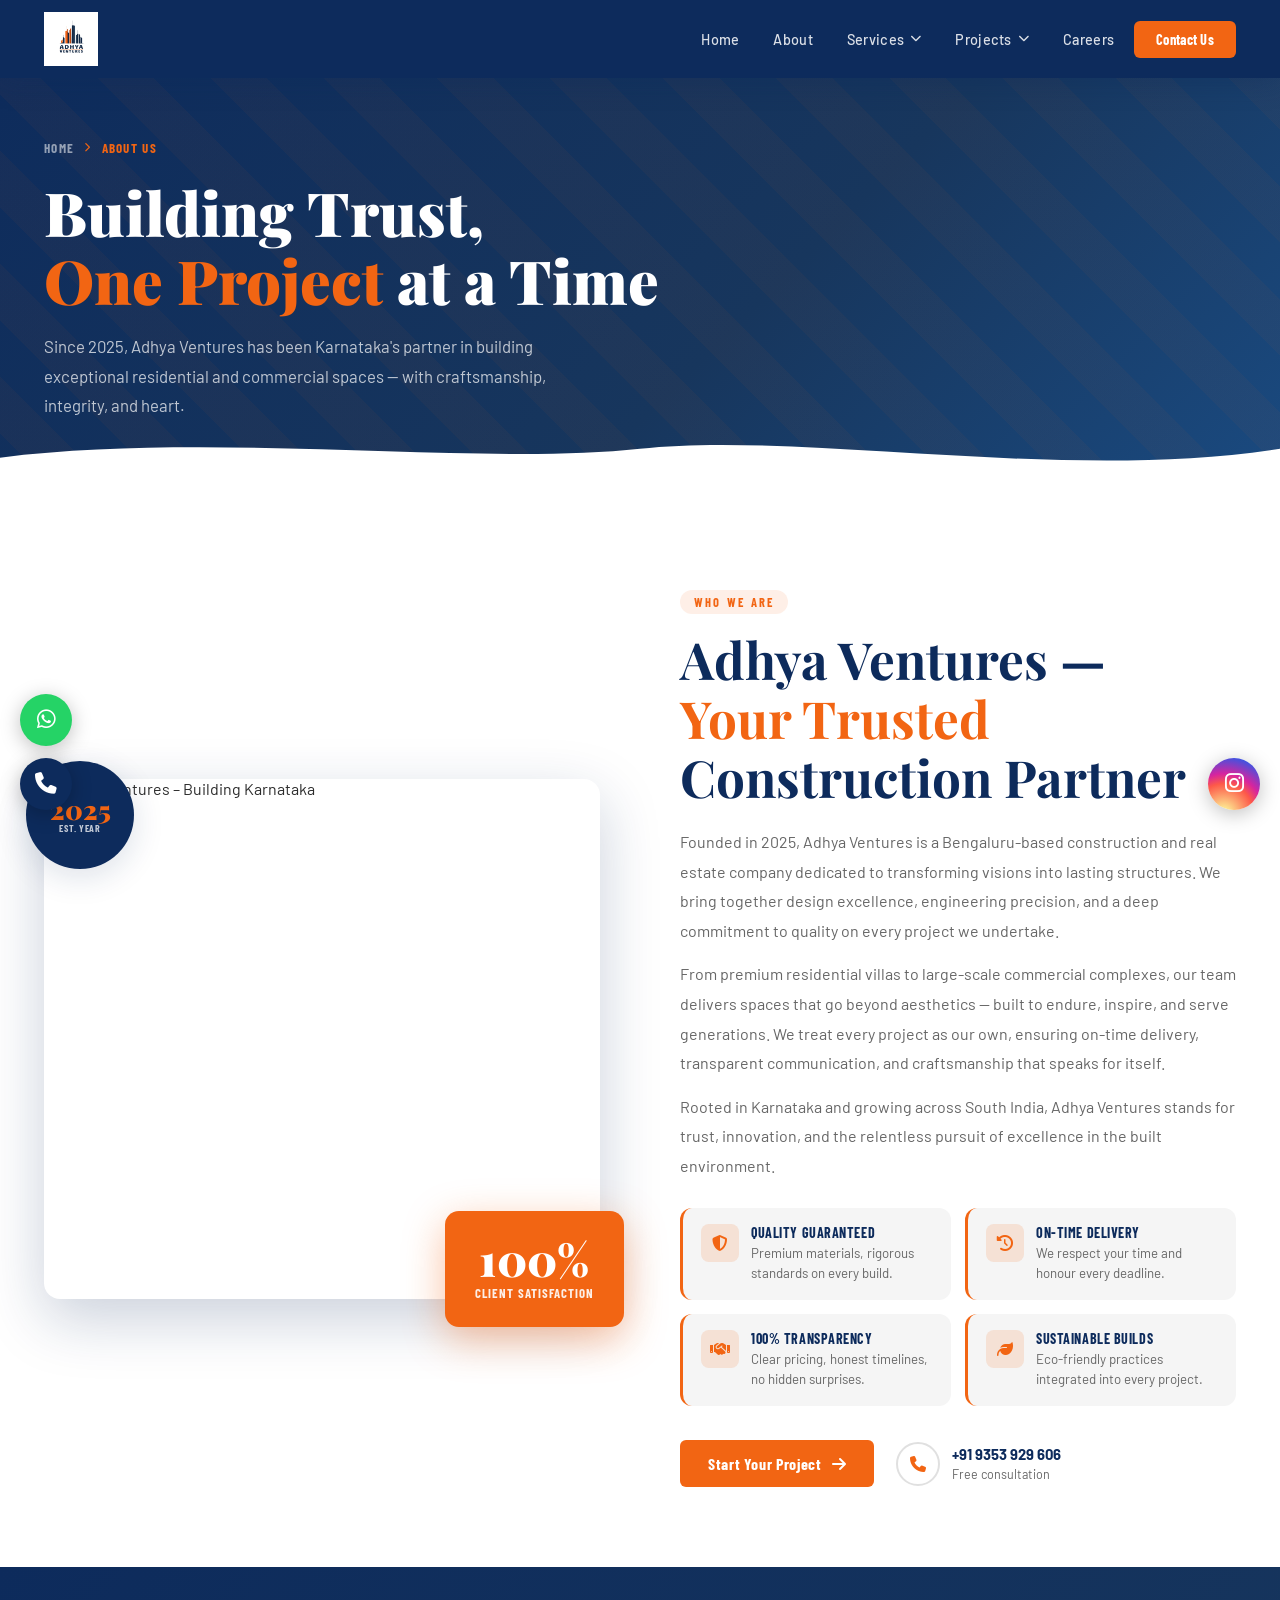
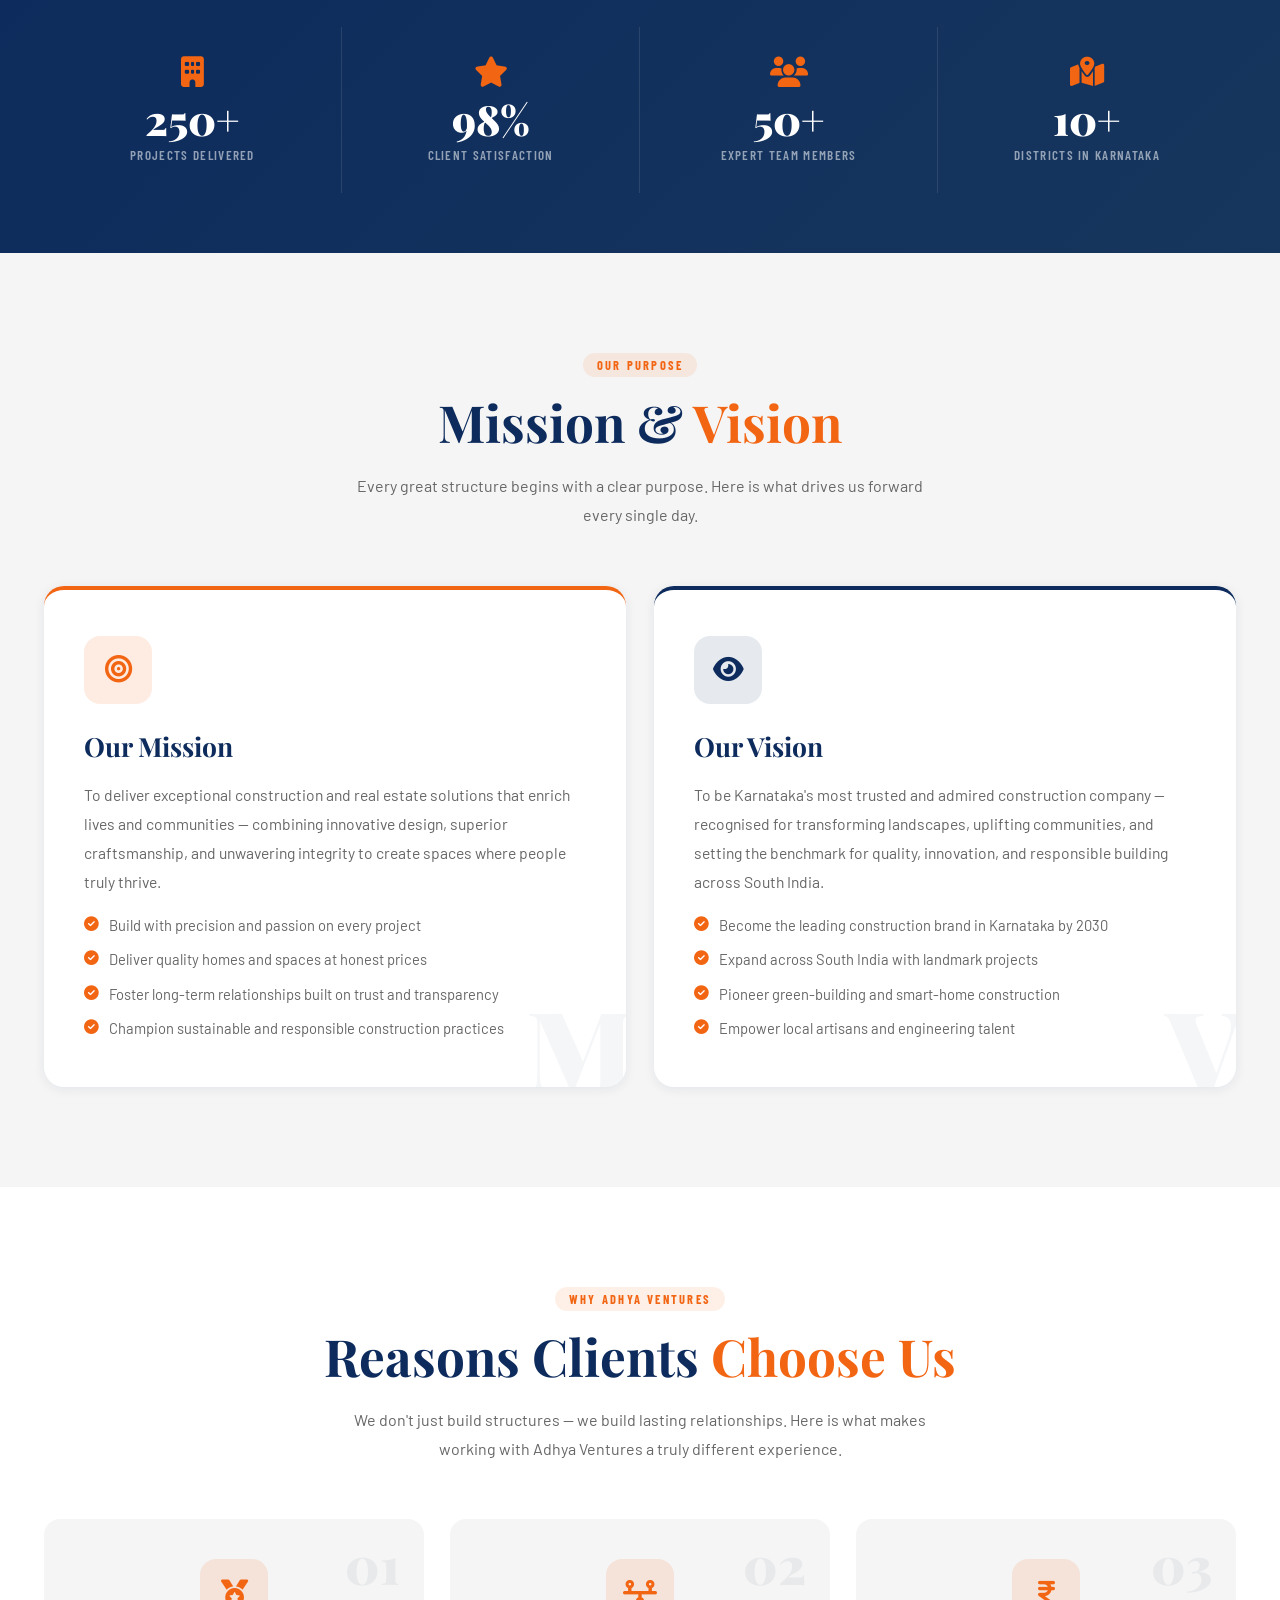
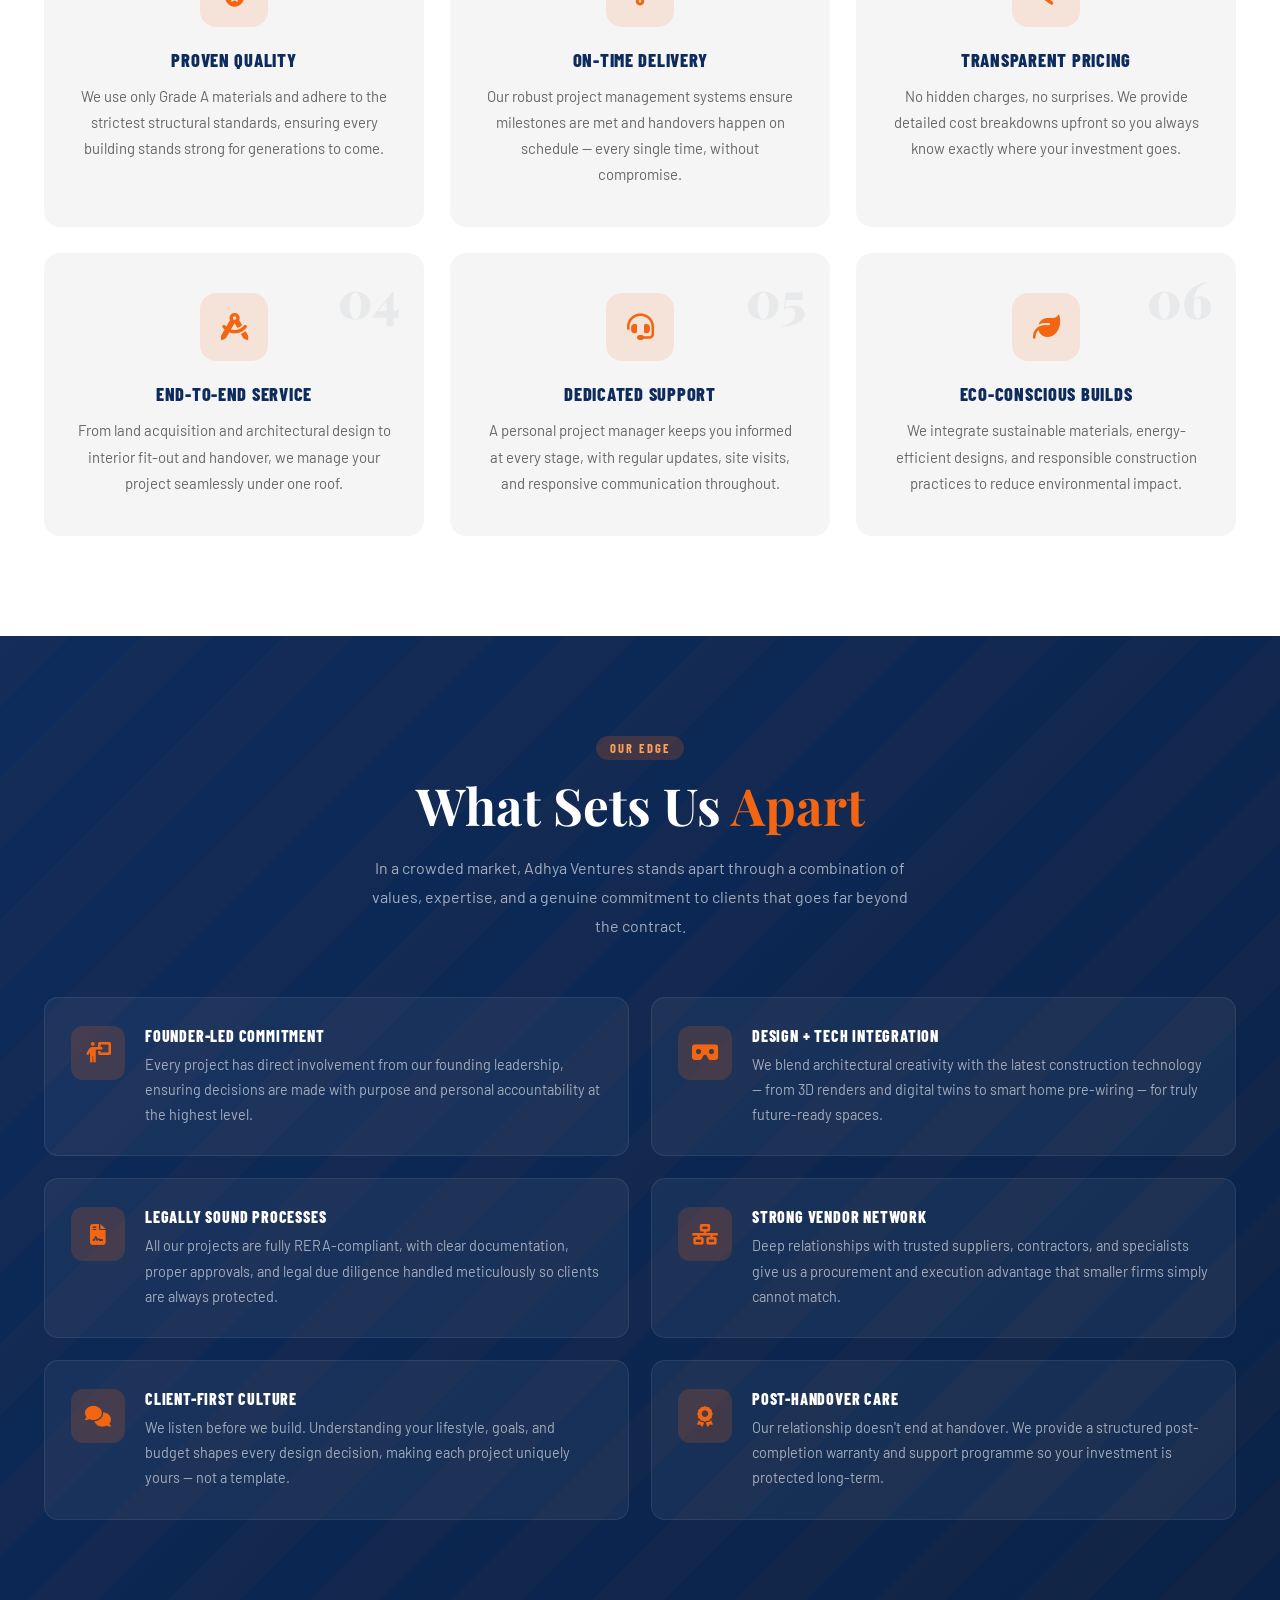
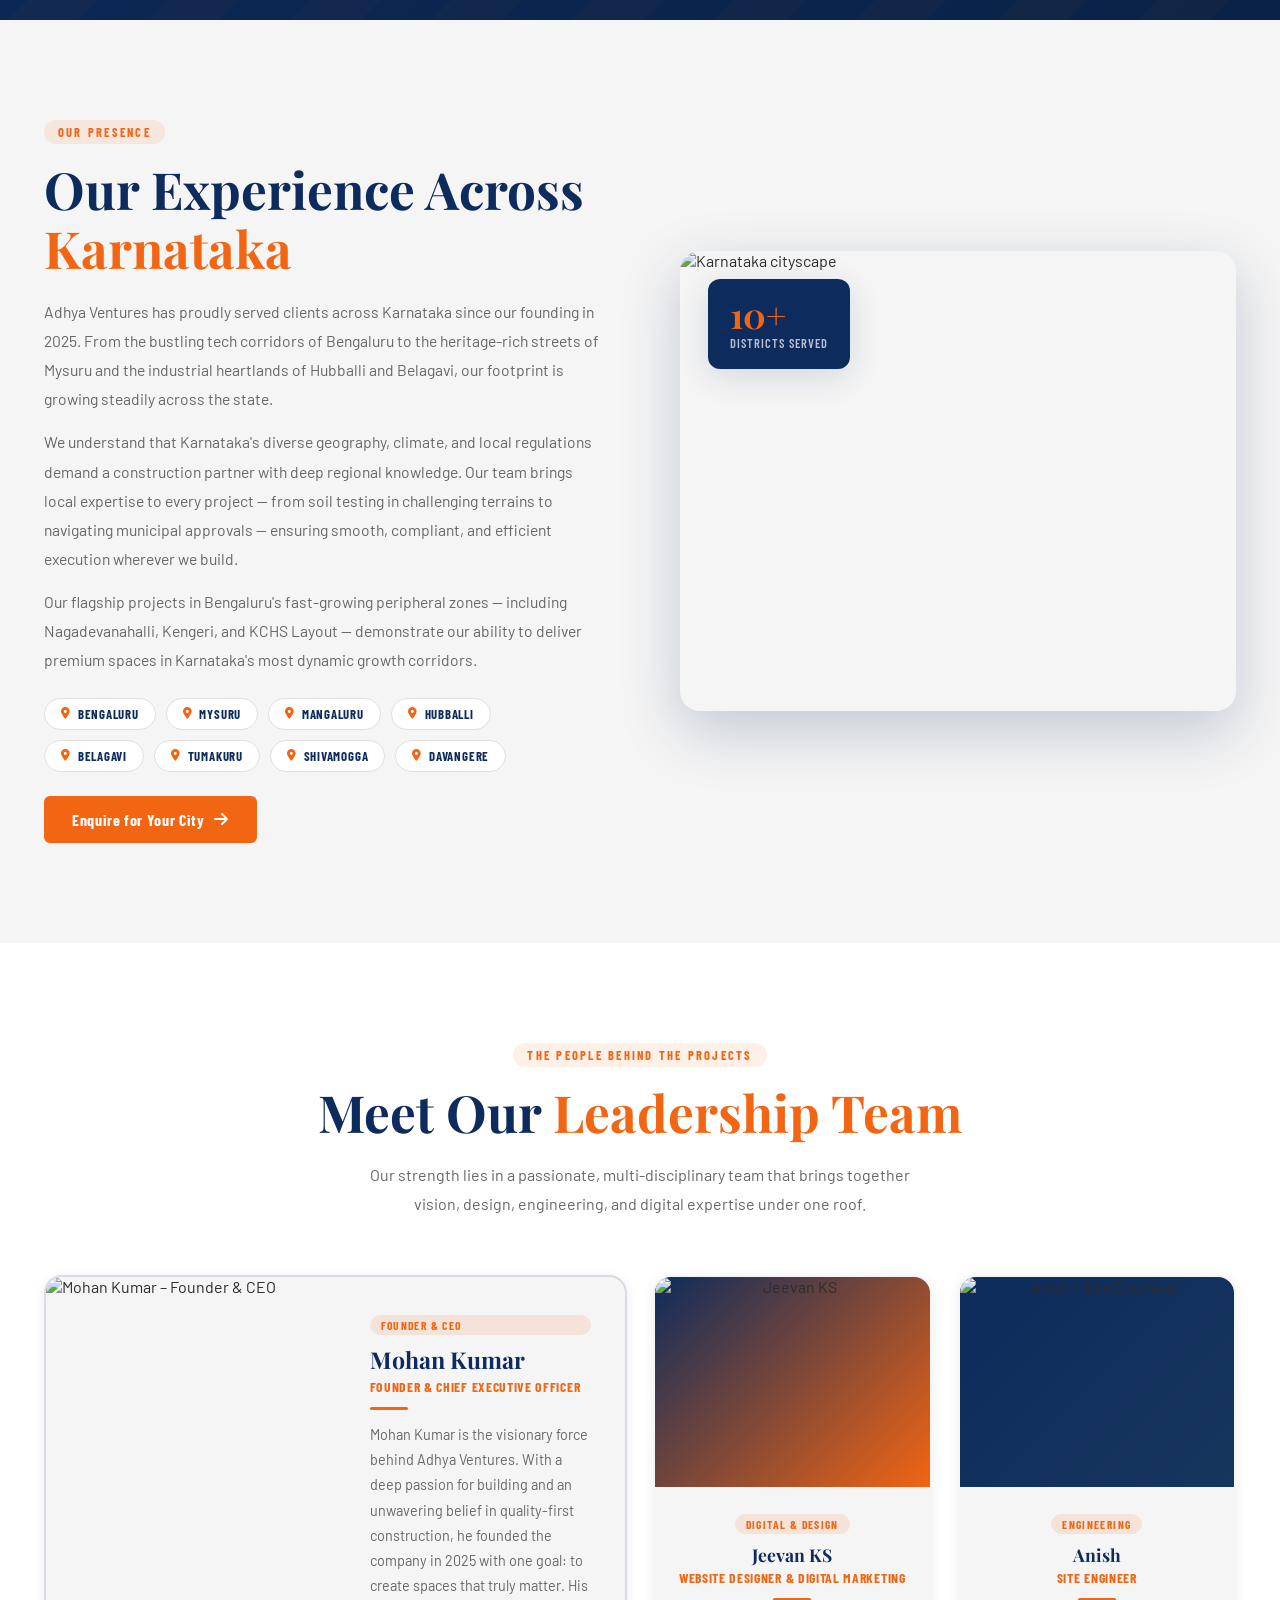
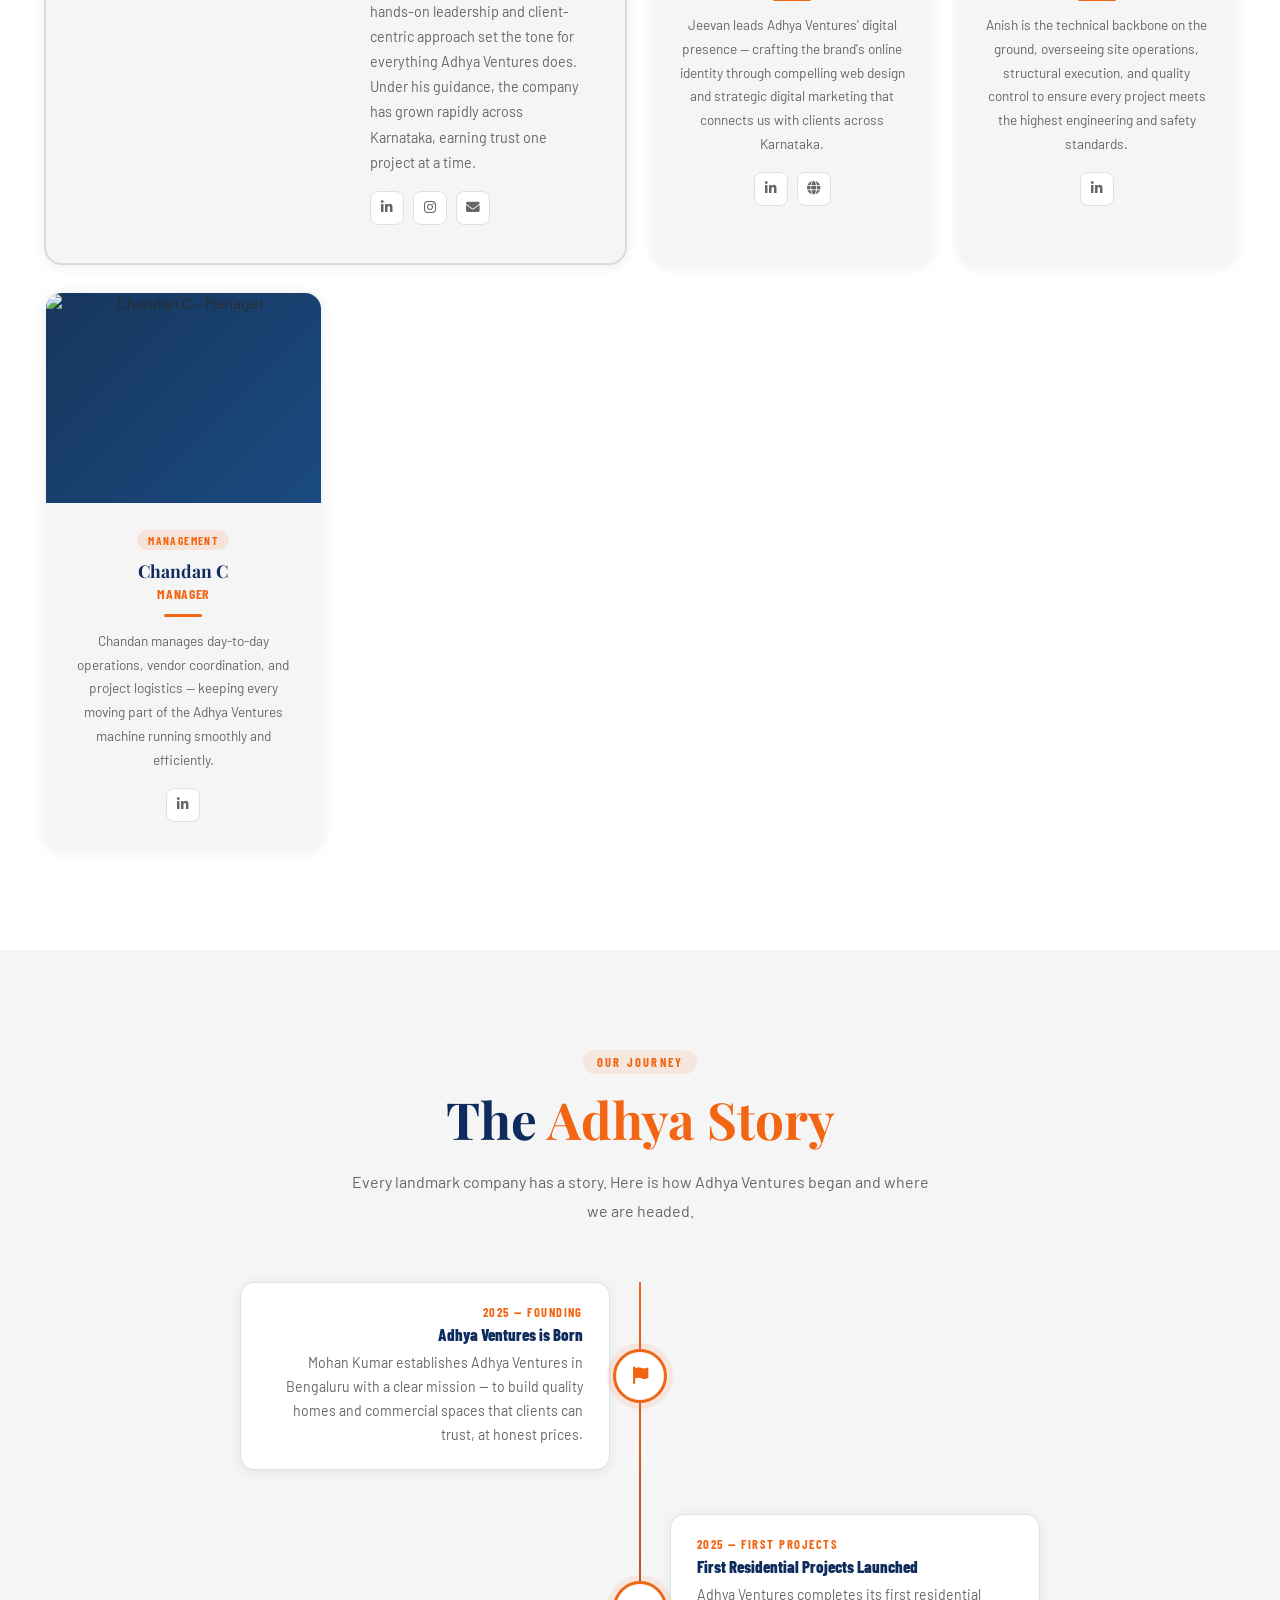
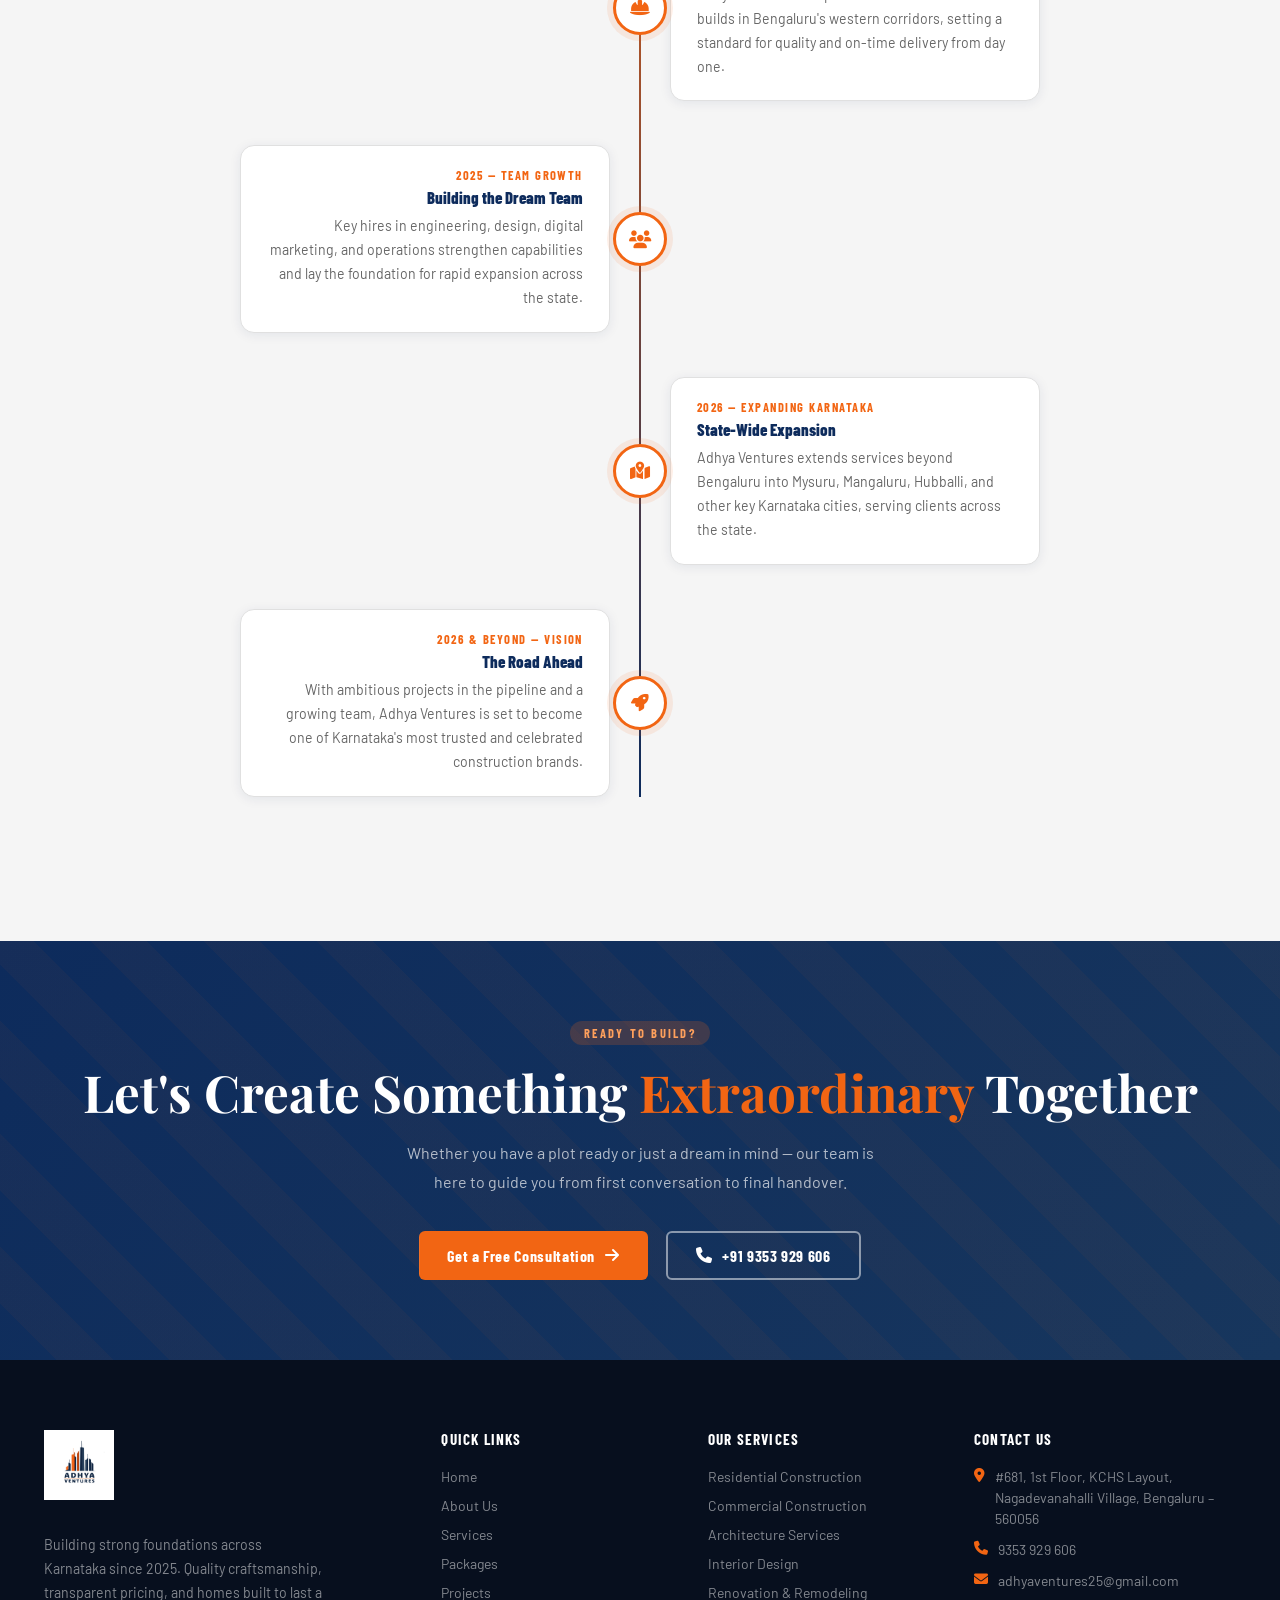
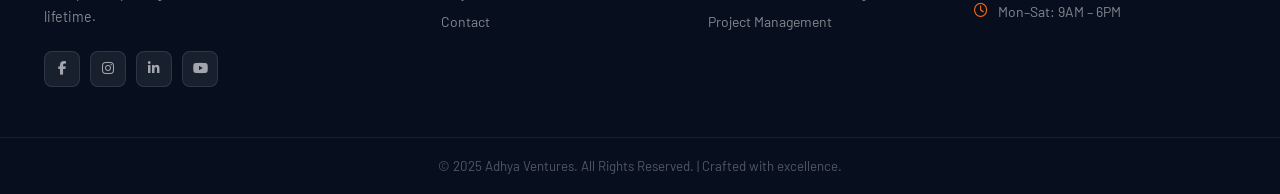
==== commit fe9d1137: "Update about.html" ====
--- a/about.html
+++ b/about.html
@@ -637,42 +637,59 @@
     <div class="nav-inner">
       <a href="index.html" class="logo">
         <!-- ✏️ Same logo as index.html — replace path if needed -->
-        <img src="adhya-logo.jpeg" alt="Adhya Ventures" class="nav-logo-img"/>
+        <img src="Adhya Ventures Logo/IMG_2271.JPG.jpeg" alt="Adhya Ventures" class="nav-logo-img"/>
       </a>
       <nav class="nav-links">
-        <a href="index.html">Home</a>
-        <a href="about.html" style="color:var(--orange);">About</a>
+        <a href="#home">Home</a>
+        <a href="about.html">About</a>
+        <!-- Services Dropdown -->
         <div class="nav-dropdown">
           <a href="services.html" class="nav-dropdown-toggle">Services <i class="fa-solid fa-chevron-down nav-chevron"></i></a>
           <div class="nav-dropdown-menu">
-            <a href="services.html" class="dropdown-item">
+            <a href="services.html" class="dropdown-item" data-filter="construction">
               <i class="fa-solid fa-helmet-safety"></i>
-              <div><span>Construction Services</span><small>Residential &amp; Commercial builds</small></div>
+              <div>
+                <span>Construction Services</span>
+                <small>Residential & Commercial builds</small>
+              </div>
             </a>
-            <a href="services.html" class="dropdown-item">
+            <a href="services.html" class="dropdown-item" data-filter="architecture">
               <i class="fa-solid fa-compass-drafting"></i>
-              <div><span>Architecture Services</span><small>Planning, design &amp; visualisation</small></div>
+              <div>
+                <span>Architecture Services</span>
+                <small>Planning, design & visualisation</small>
+              </div>
             </a>
-            <a href="services.html" class="dropdown-item">
+            <a href="services.html" class="dropdown-item" data-filter="interior">
               <i class="fa-solid fa-couch"></i>
-              <div><span>Interior Design</span><small>Residential &amp; commercial spaces</small></div>
+              <div>
+                <span>Interior Design</span>
+                <small>Residential & commercial spaces</small>
+              </div>
             </a>
           </div>
         </div>
+        <!-- Projects Dropdown -->
         <div class="nav-dropdown">
           <a href="projects.html" class="nav-dropdown-toggle">Projects <i class="fa-solid fa-chevron-down nav-chevron"></i></a>
           <div class="nav-dropdown-menu">
-            <a href="projects.html" class="dropdown-item">
+            <a href="projects.html" class="dropdown-item" data-proj="residential">
               <i class="fa-solid fa-house-chimney"></i>
-              <div><span>Residential</span><small>Villas, apartments &amp; homes</small></div>
+              <div>
+                <span>Residential</span>
+                <small>Villas, apartments & homes</small>
+              </div>
             </a>
-            <a href="Projects.html" class="dropdown-item">
+            <a href="projects.html" class="dropdown-item" data-proj="commercial">
               <i class="fa-solid fa-building"></i>
-              <div><span>Commercial</span><small>Offices, retail &amp; business complexes</small></div>
+              <div>
+                <span>Commercial</span>
+                <small>Offices, retail & business complexes</small>
+              </div>
             </a>
           </div>
         </div>
-        <a href="#careesrs">Careers</a>
+        <a href="careesrs.html">Careers</a>
         <a href="contact.html" class="nav-cta">Contact Us</a>
       </nav>
       <button class="hamburger" id="hamburger" aria-label="Menu">
@@ -680,7 +697,7 @@
       </button>
     </div>
     <div class="mobile-menu" id="mobileMenu">
-      <a href="index.html">Home</a>
+      <a href="#home">Home</a>
       <a href="about.html">About</a>
       <a href="services.html">Services</a>
       <div class="mobile-sub">
@@ -693,7 +710,7 @@
         <a href="projects.html">↳ Residential</a>
         <a href="projects.html">↳ Commercial</a>
       </div>
-      <a href="careers.html">Partners</a>
+      <a href="careers.html">Careers</a>
       <a href="contact.html">Contact Us</a>
     </div>
   </header>
@@ -1174,7 +1191,7 @@
       <div class="footer-brand">
         <a href="index.html" class="footer-logo-link">
           <!-- ✏️ Same logo as index.html -->
-          <img src="adhya-logo.jpeg" alt="Adhya Ventures" class="footer-logo-img"/>
+          <img src="Adhya Ventures Logo/IMG_2271.JPG.jpeg" alt="Adhya Ventures" class="footer-logo-img"/>
         </a>
         <p>Building strong foundations across Karnataka since 2025. Quality craftsmanship, transparent pricing, and homes built to last a lifetime.</p>
         <div class="social-links">
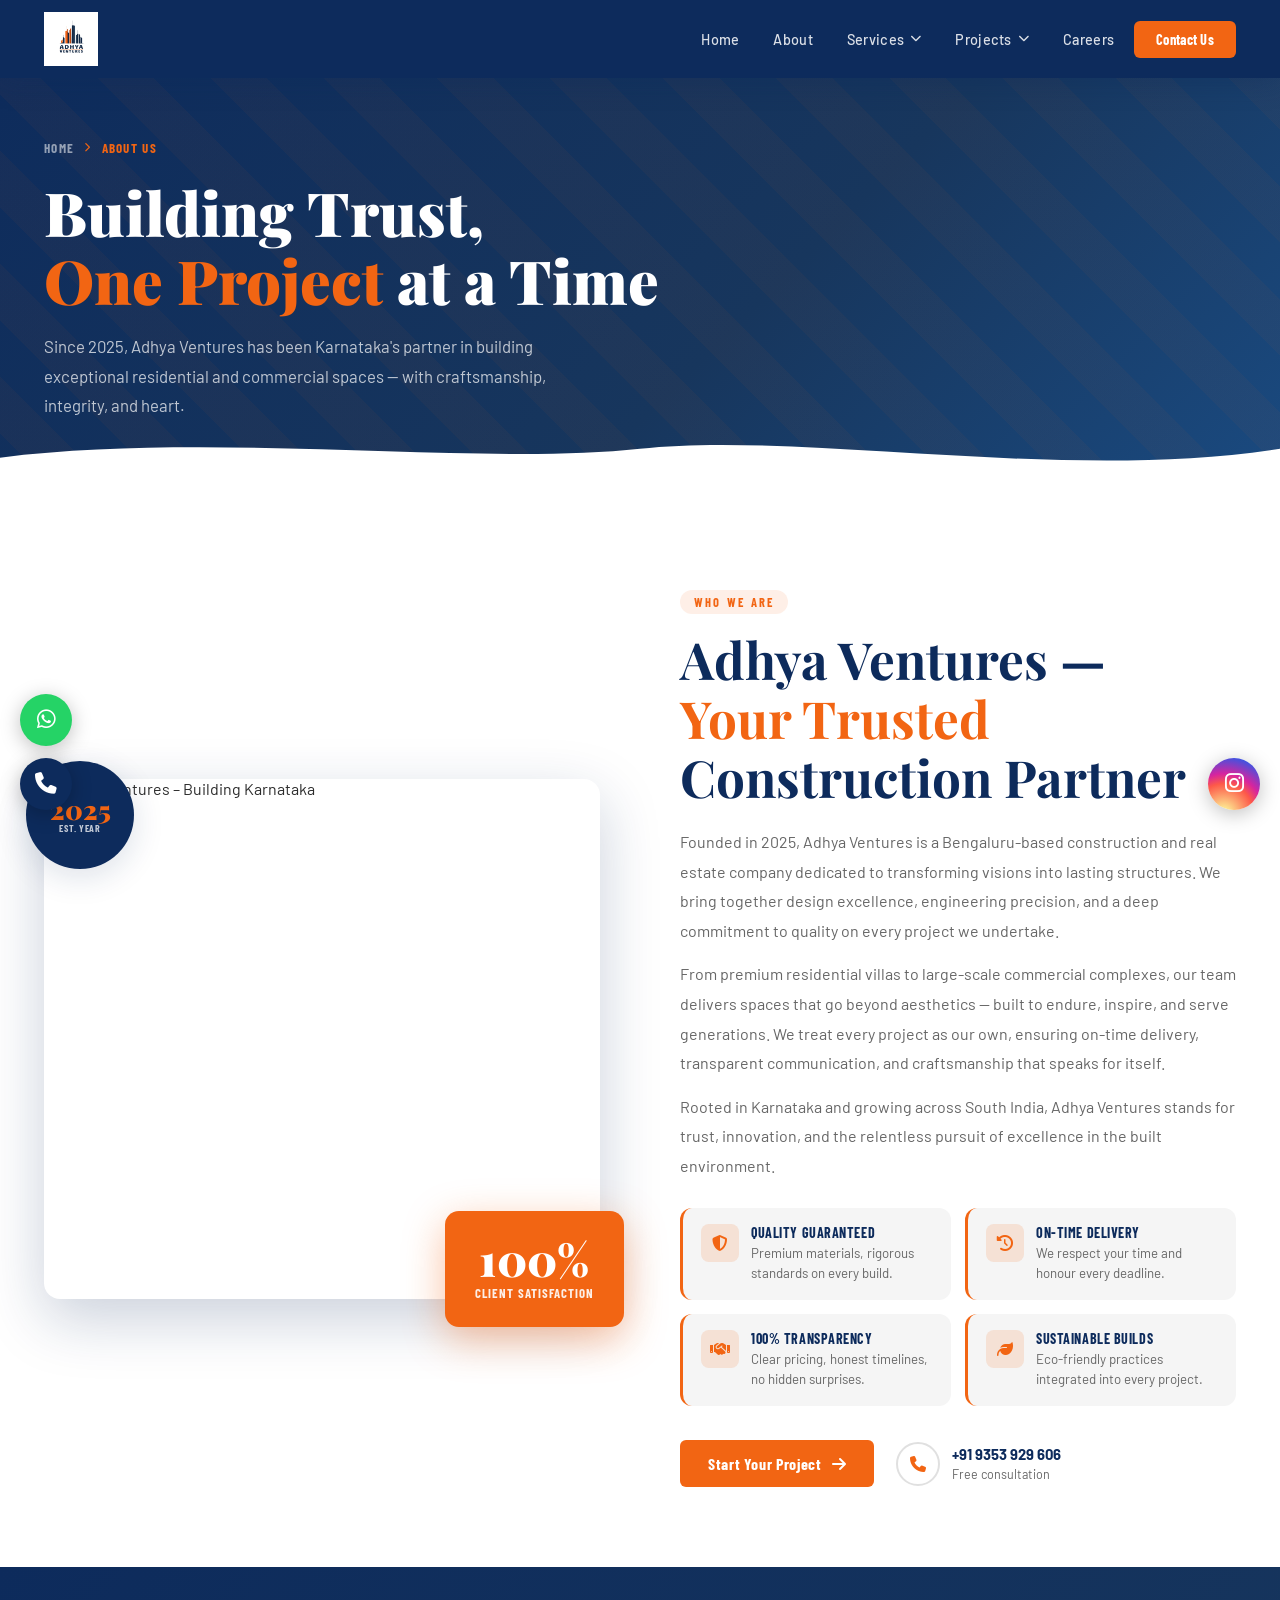
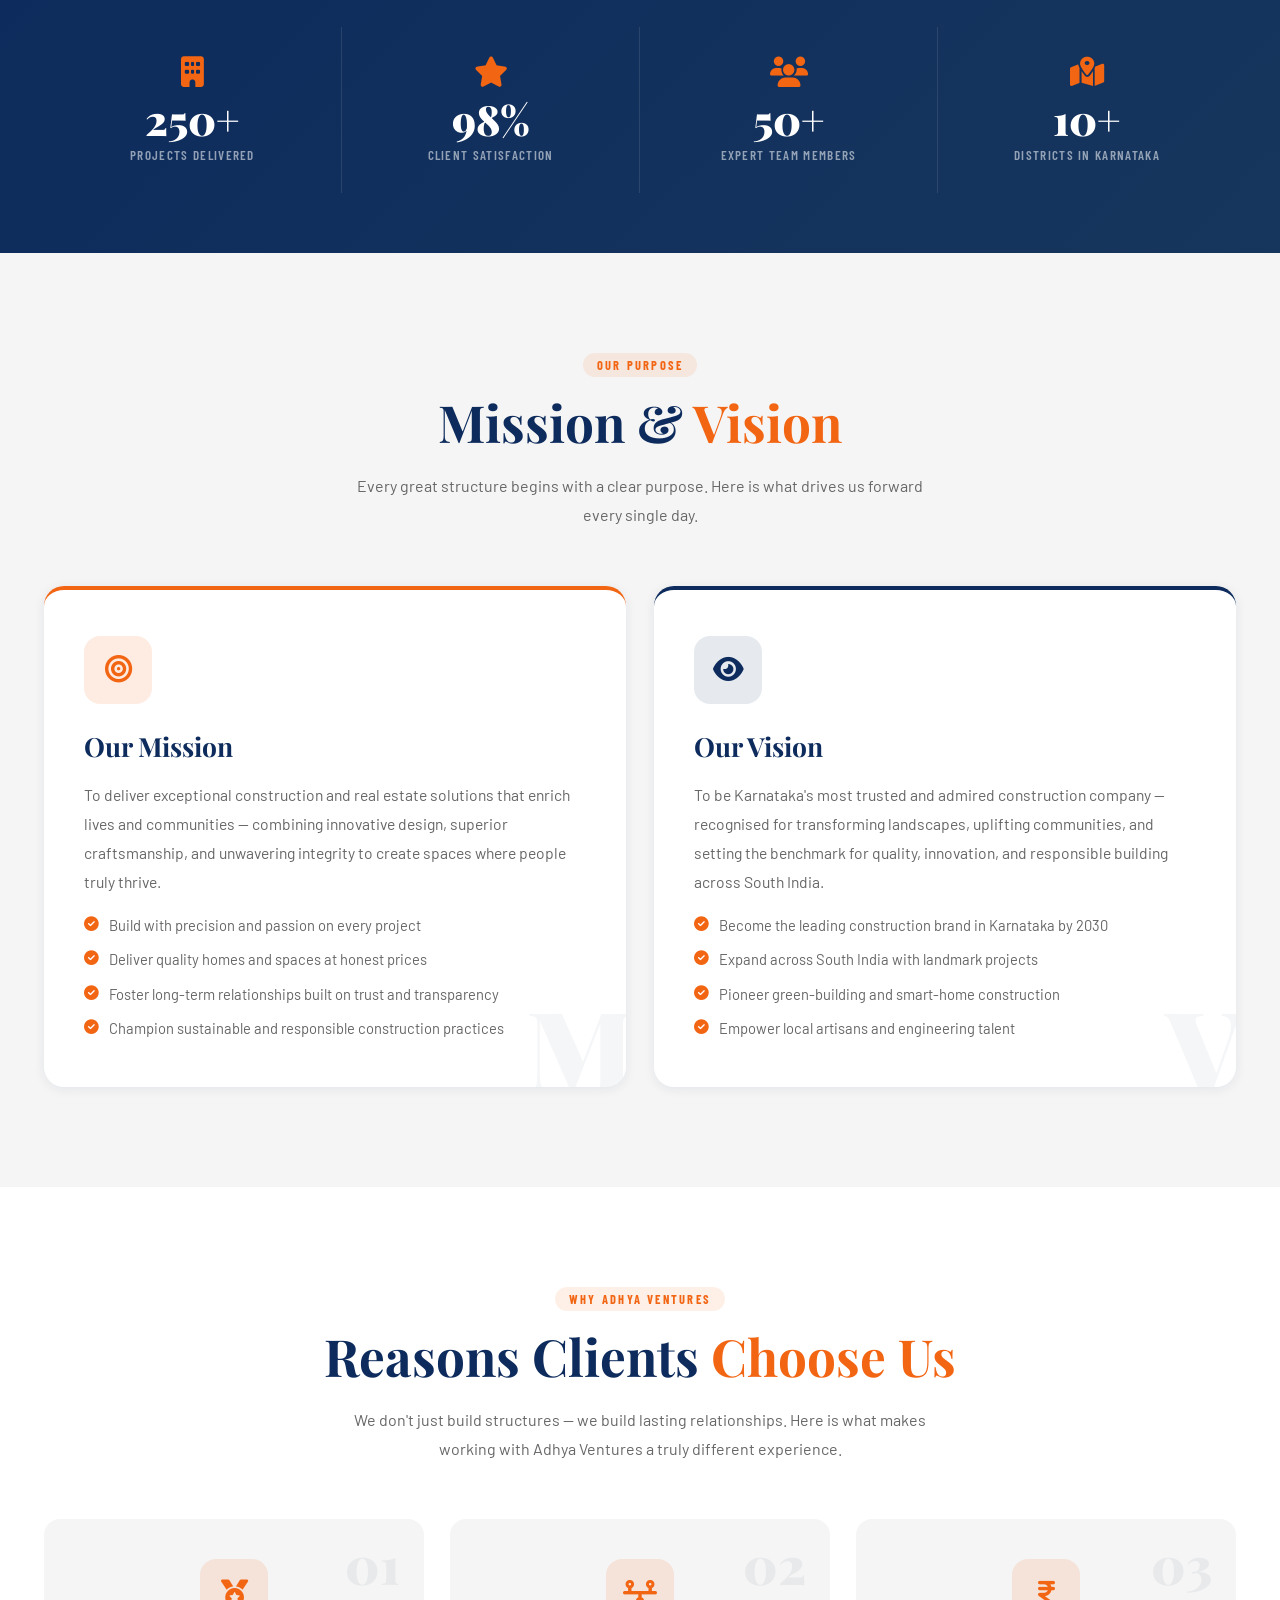
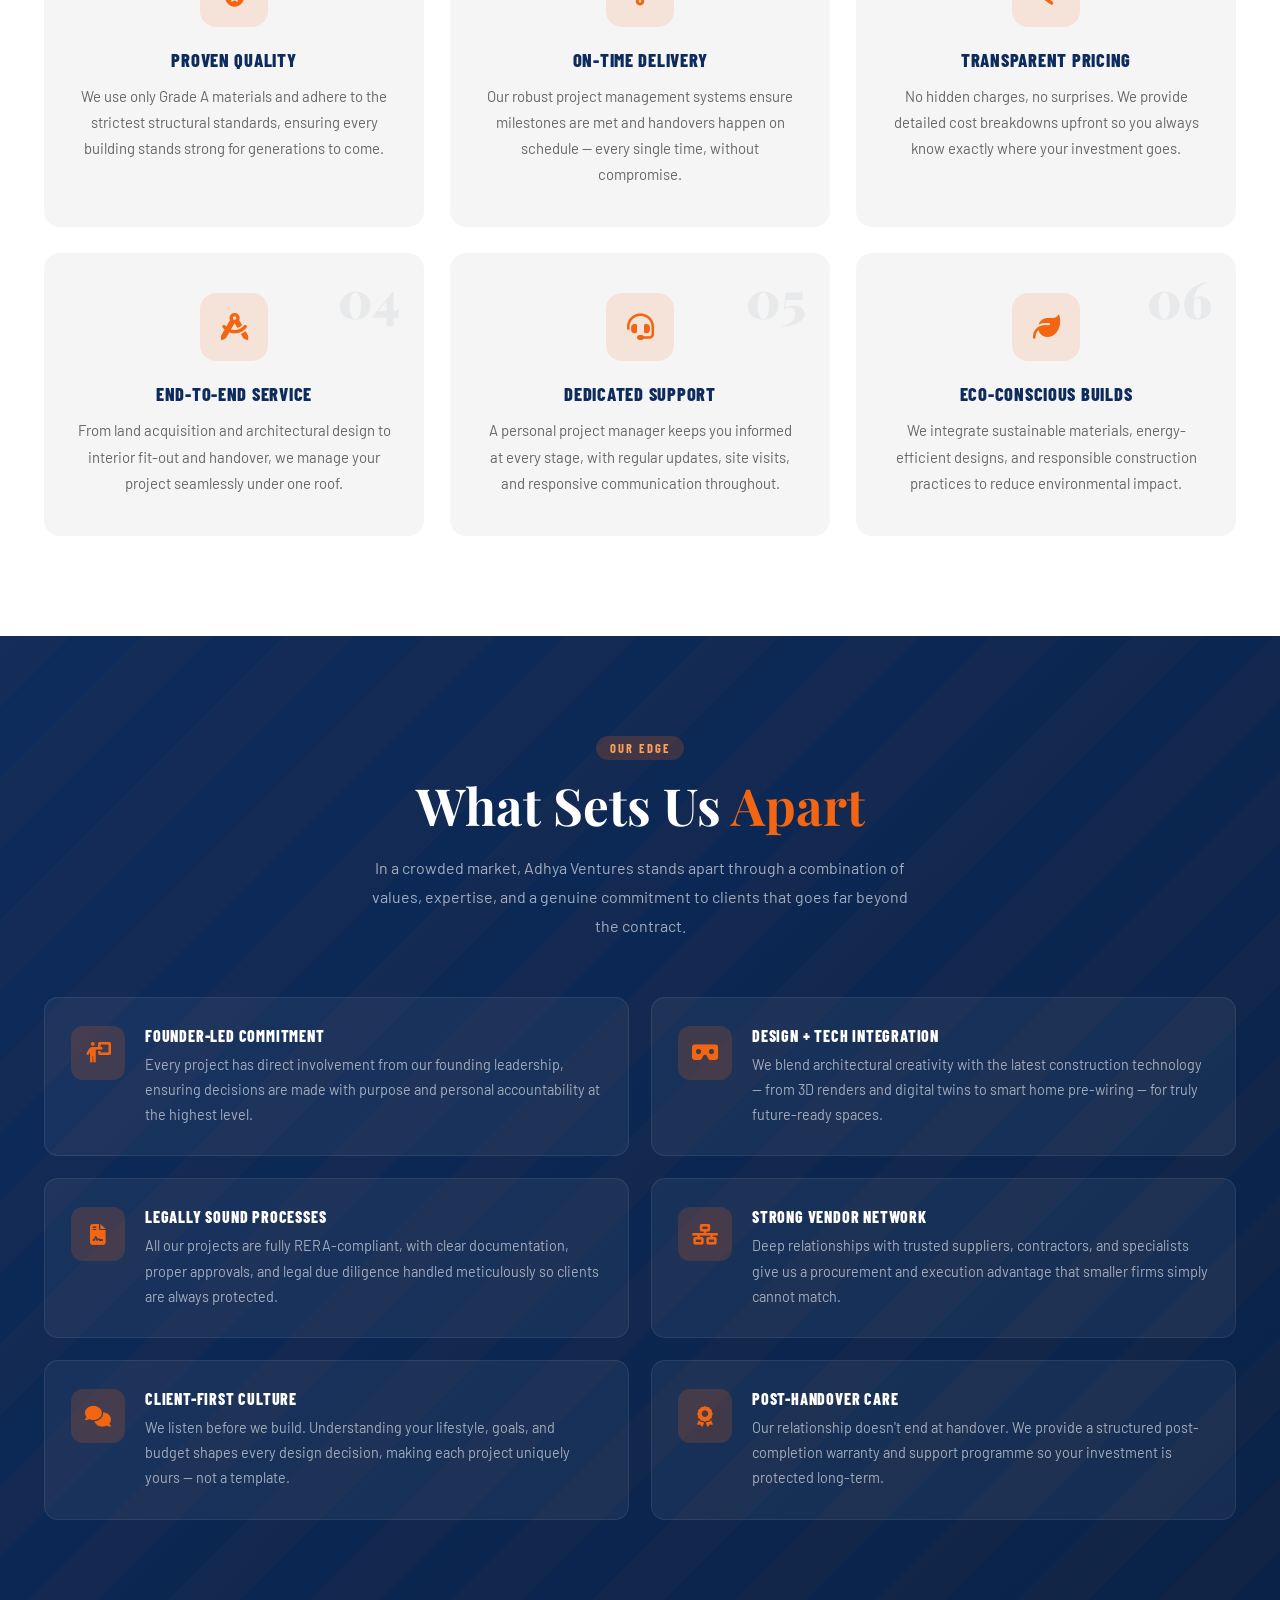
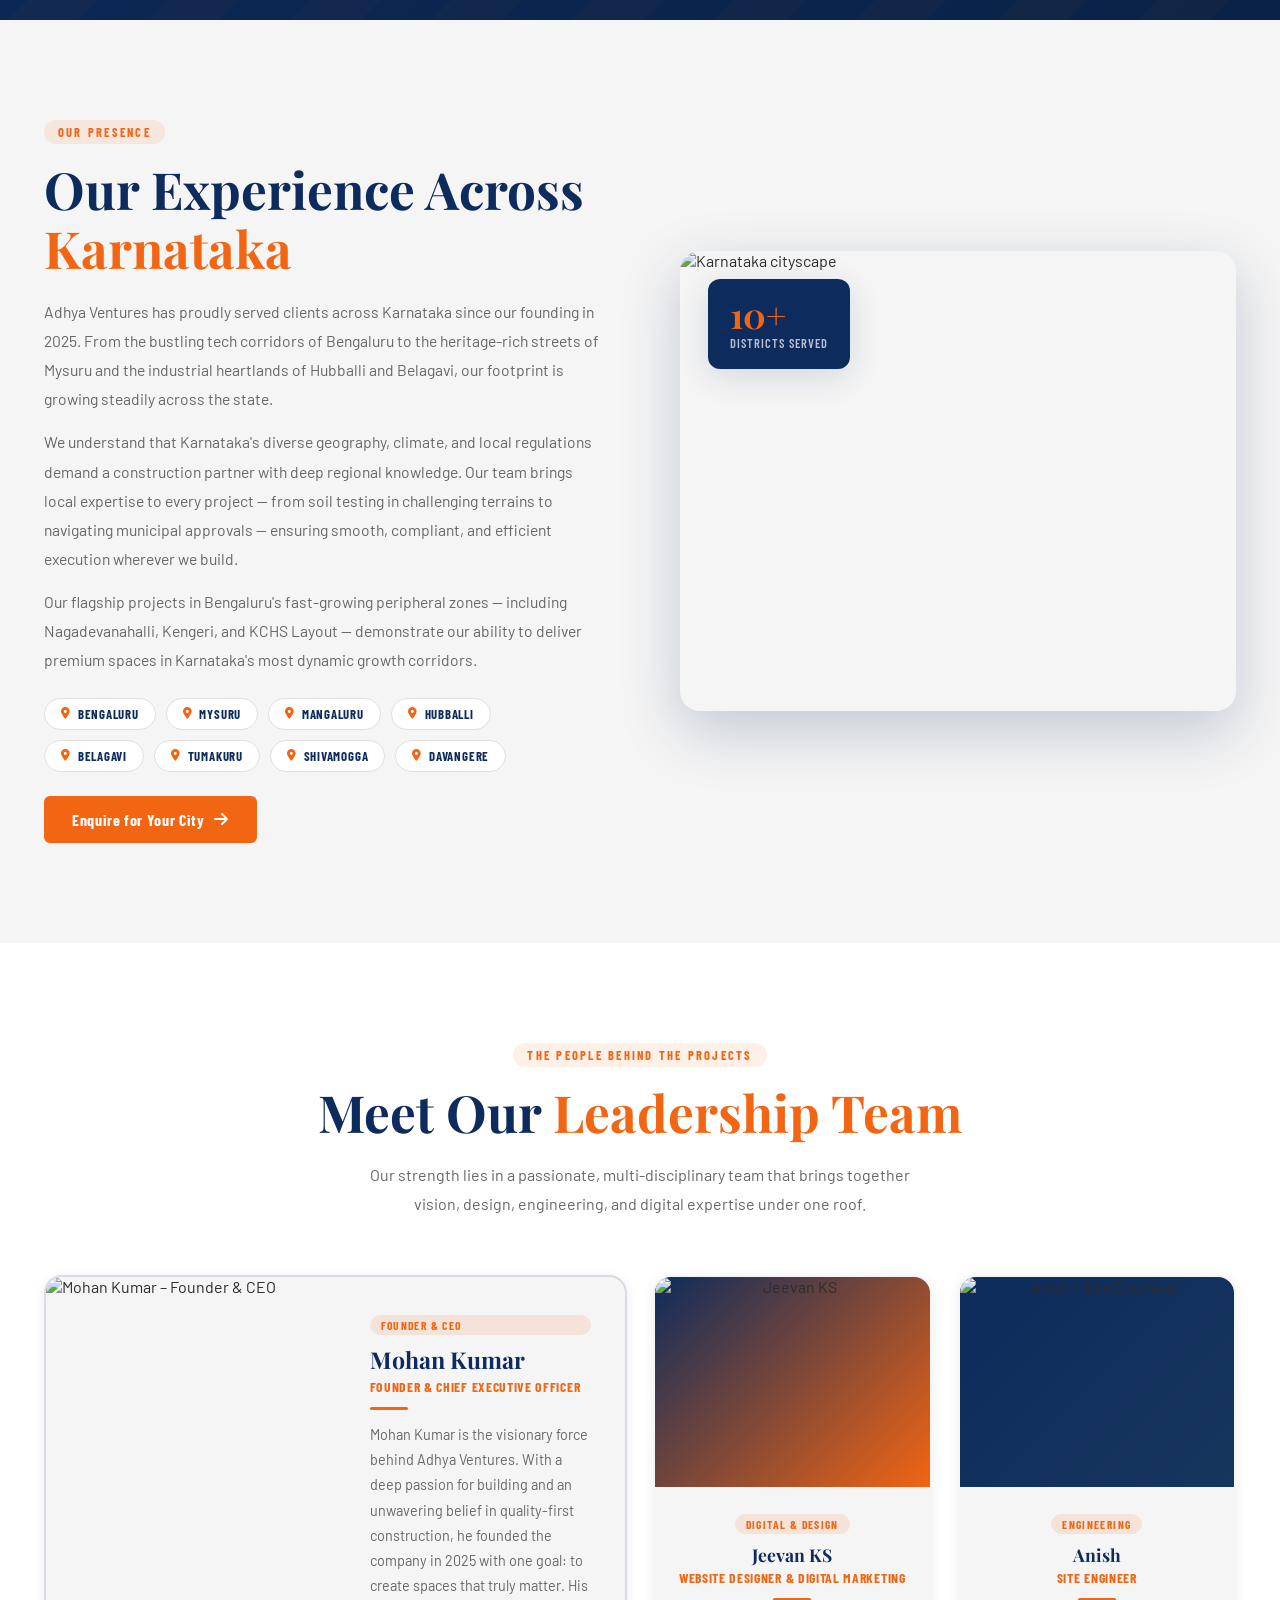
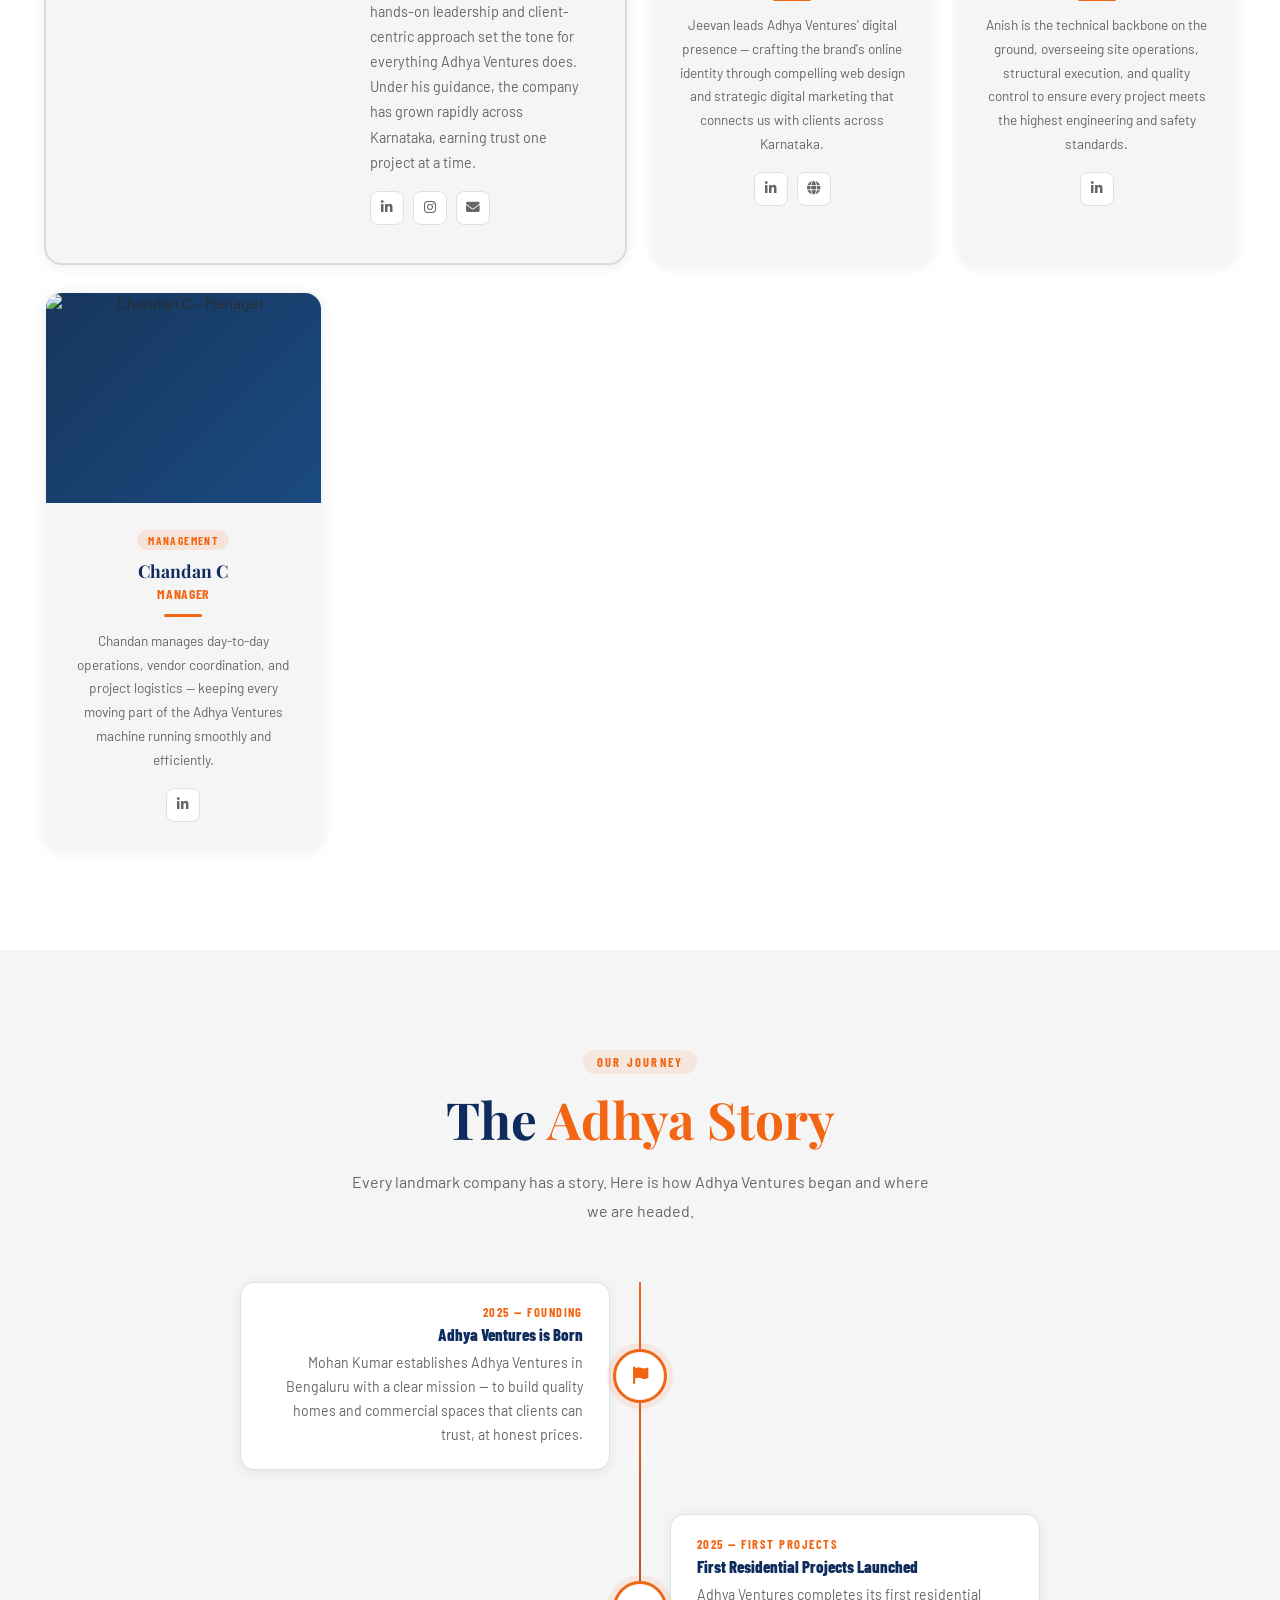
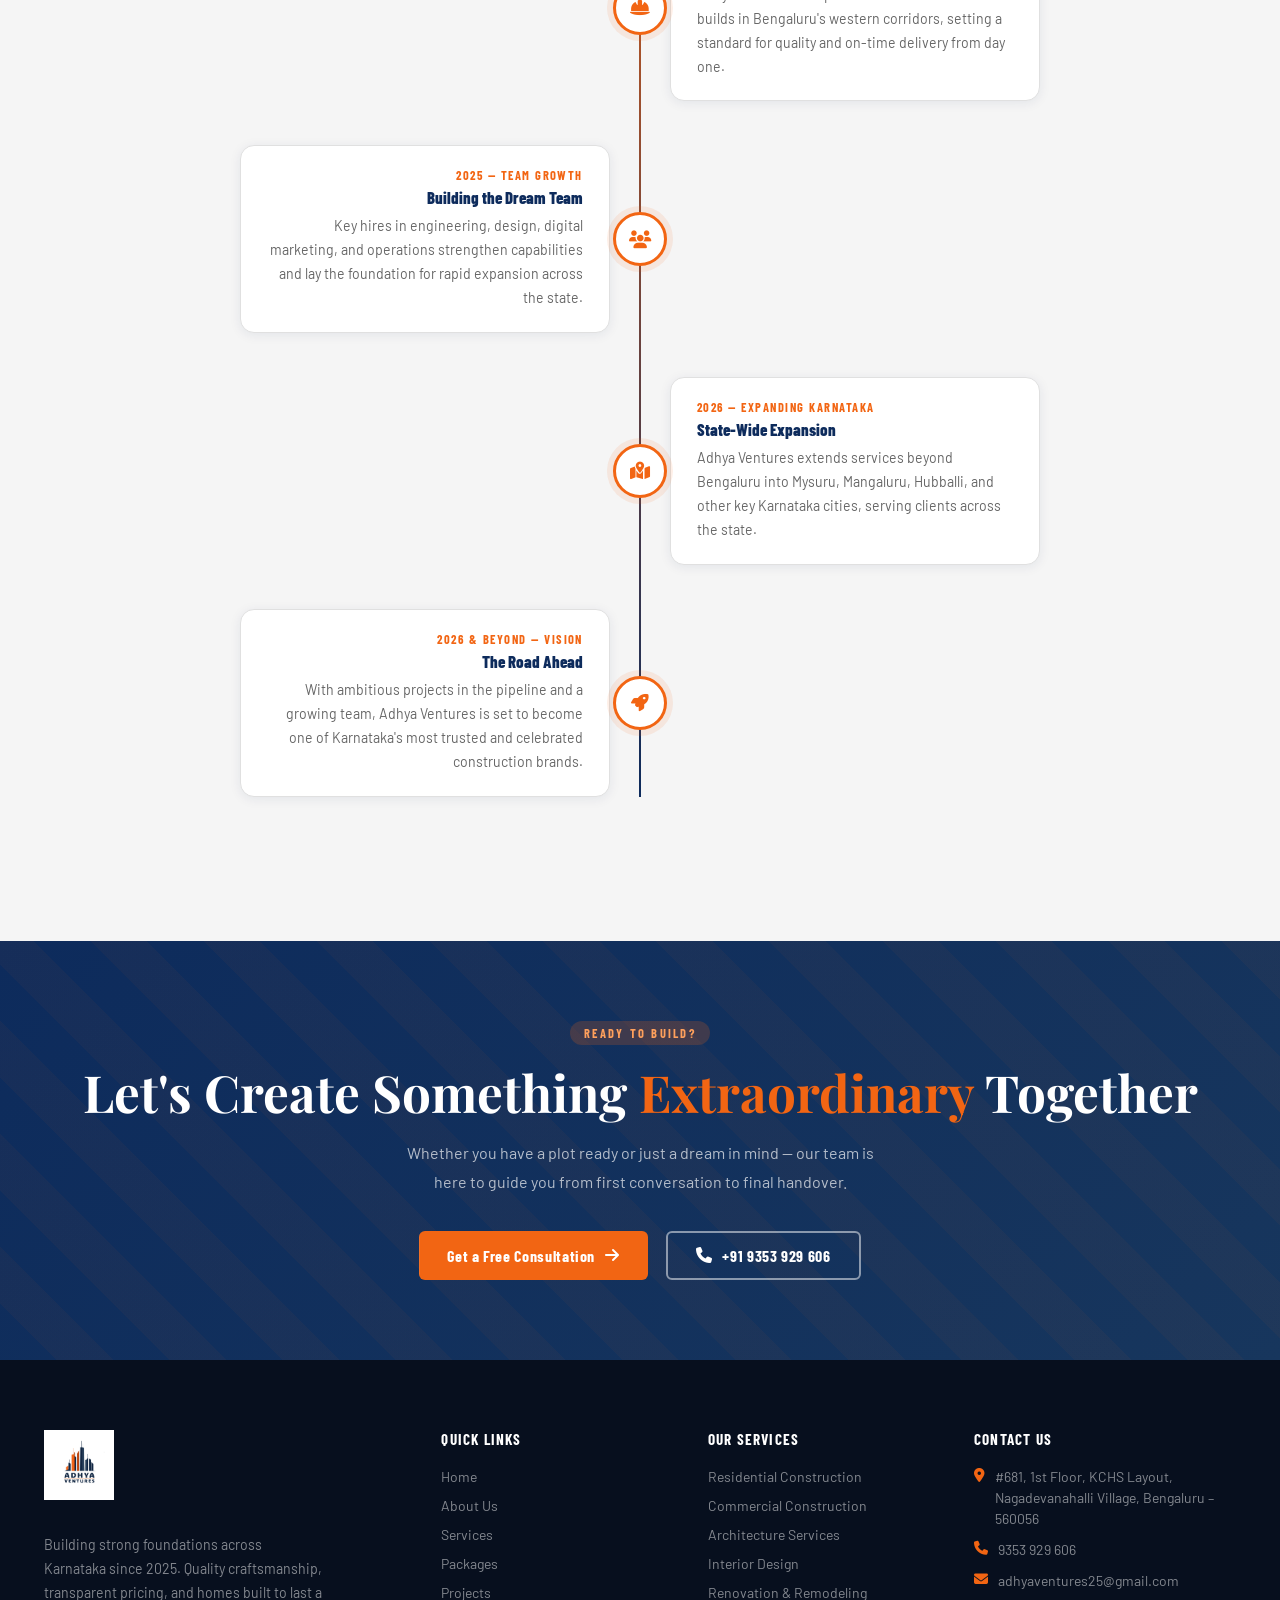
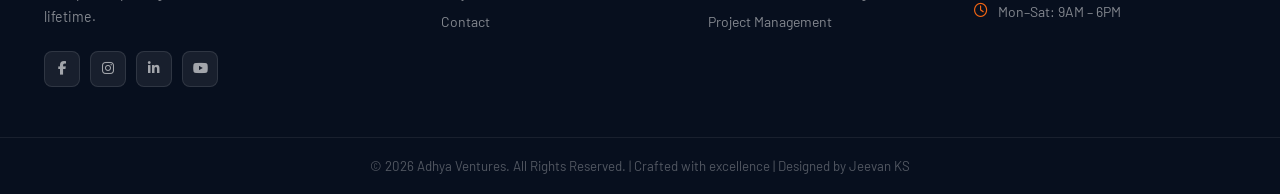
==== commit daa74d94: "Update about.html" ====
--- a/about.html
+++ b/about.html
@@ -626,7 +626,7 @@
     </a>
   </div>
   <div class="float-right-stack">
-    <a href="https://www.instagram.com/adhyaventures" target="_blank" rel="noopener" class="float-btn instagram-float-btn" aria-label="Follow on Instagram">
+    <a href="https://www.instagram.com/adhya_ventures?igsh=MWRvYWU1NHo0dWZ5Zg==" target="_blank" rel="noopener" class="float-btn instagram-float-btn" aria-label="Follow on Instagram">
       <i class="fa-brands fa-instagram"></i>
       <span class="float-tooltip float-tooltip-left">@adhyaventures</span>
     </a>
@@ -1234,7 +1234,7 @@
       </div>
     </div>
     <div class="footer-bottom">
-      <p>© 2025 Adhya Ventures. All Rights Reserved. | Crafted with excellence.</p>
+      <p>© 2026 Adhya Ventures. All Rights Reserved. | Crafted with excellence | Designed by Jeevan KS</p>
     </div>
   </footer>
 
